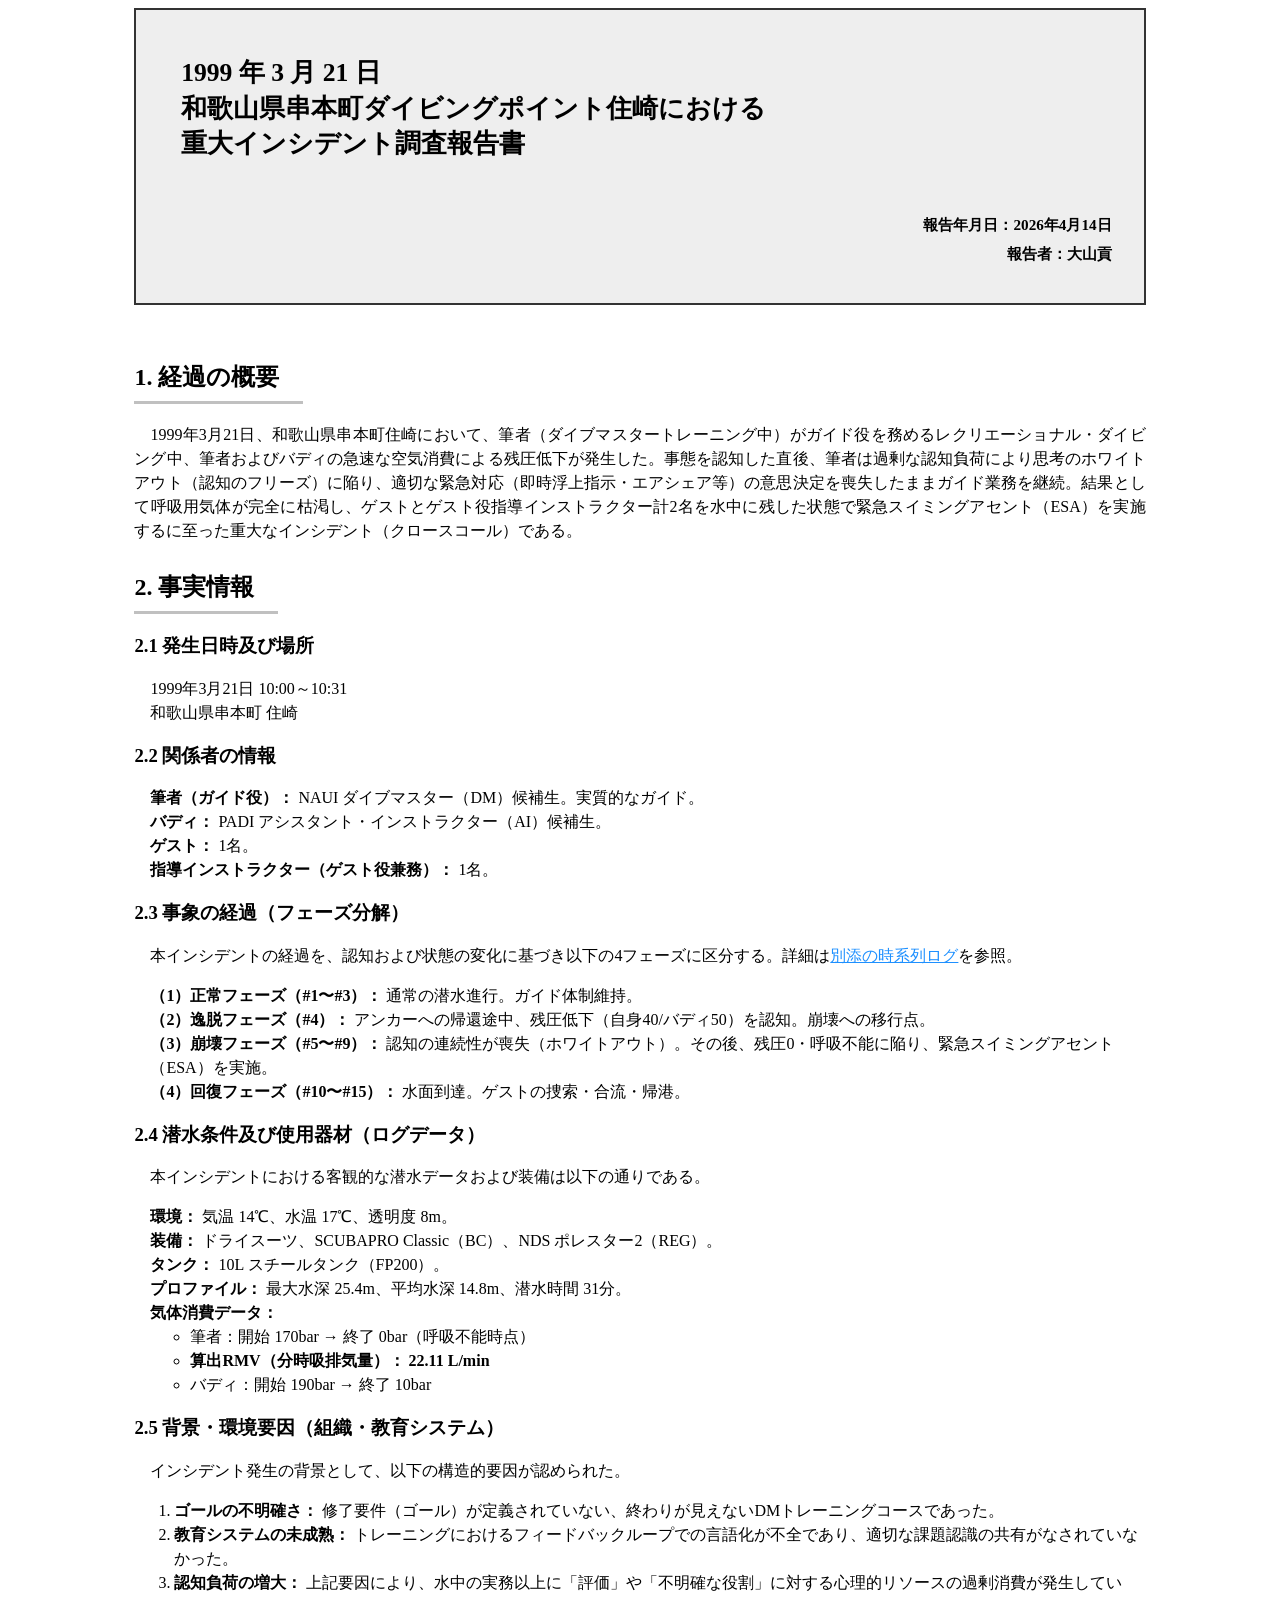
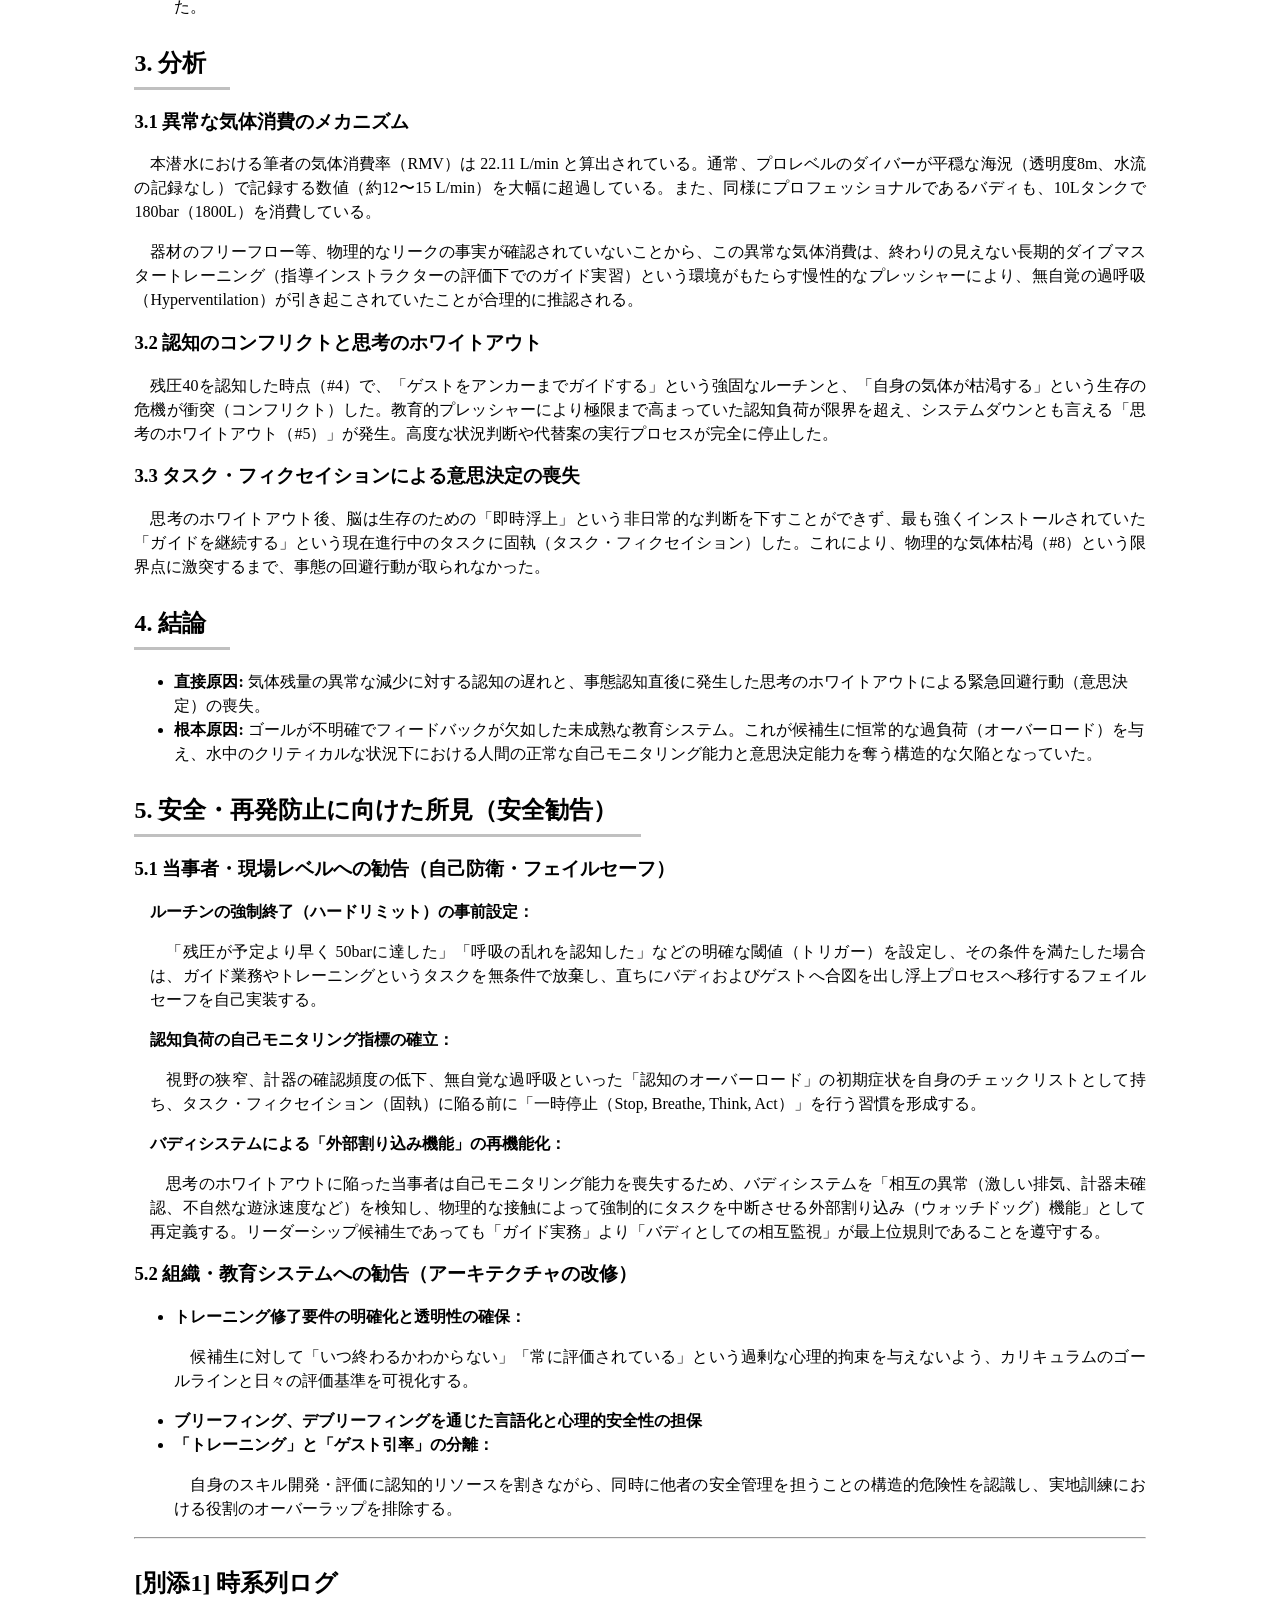
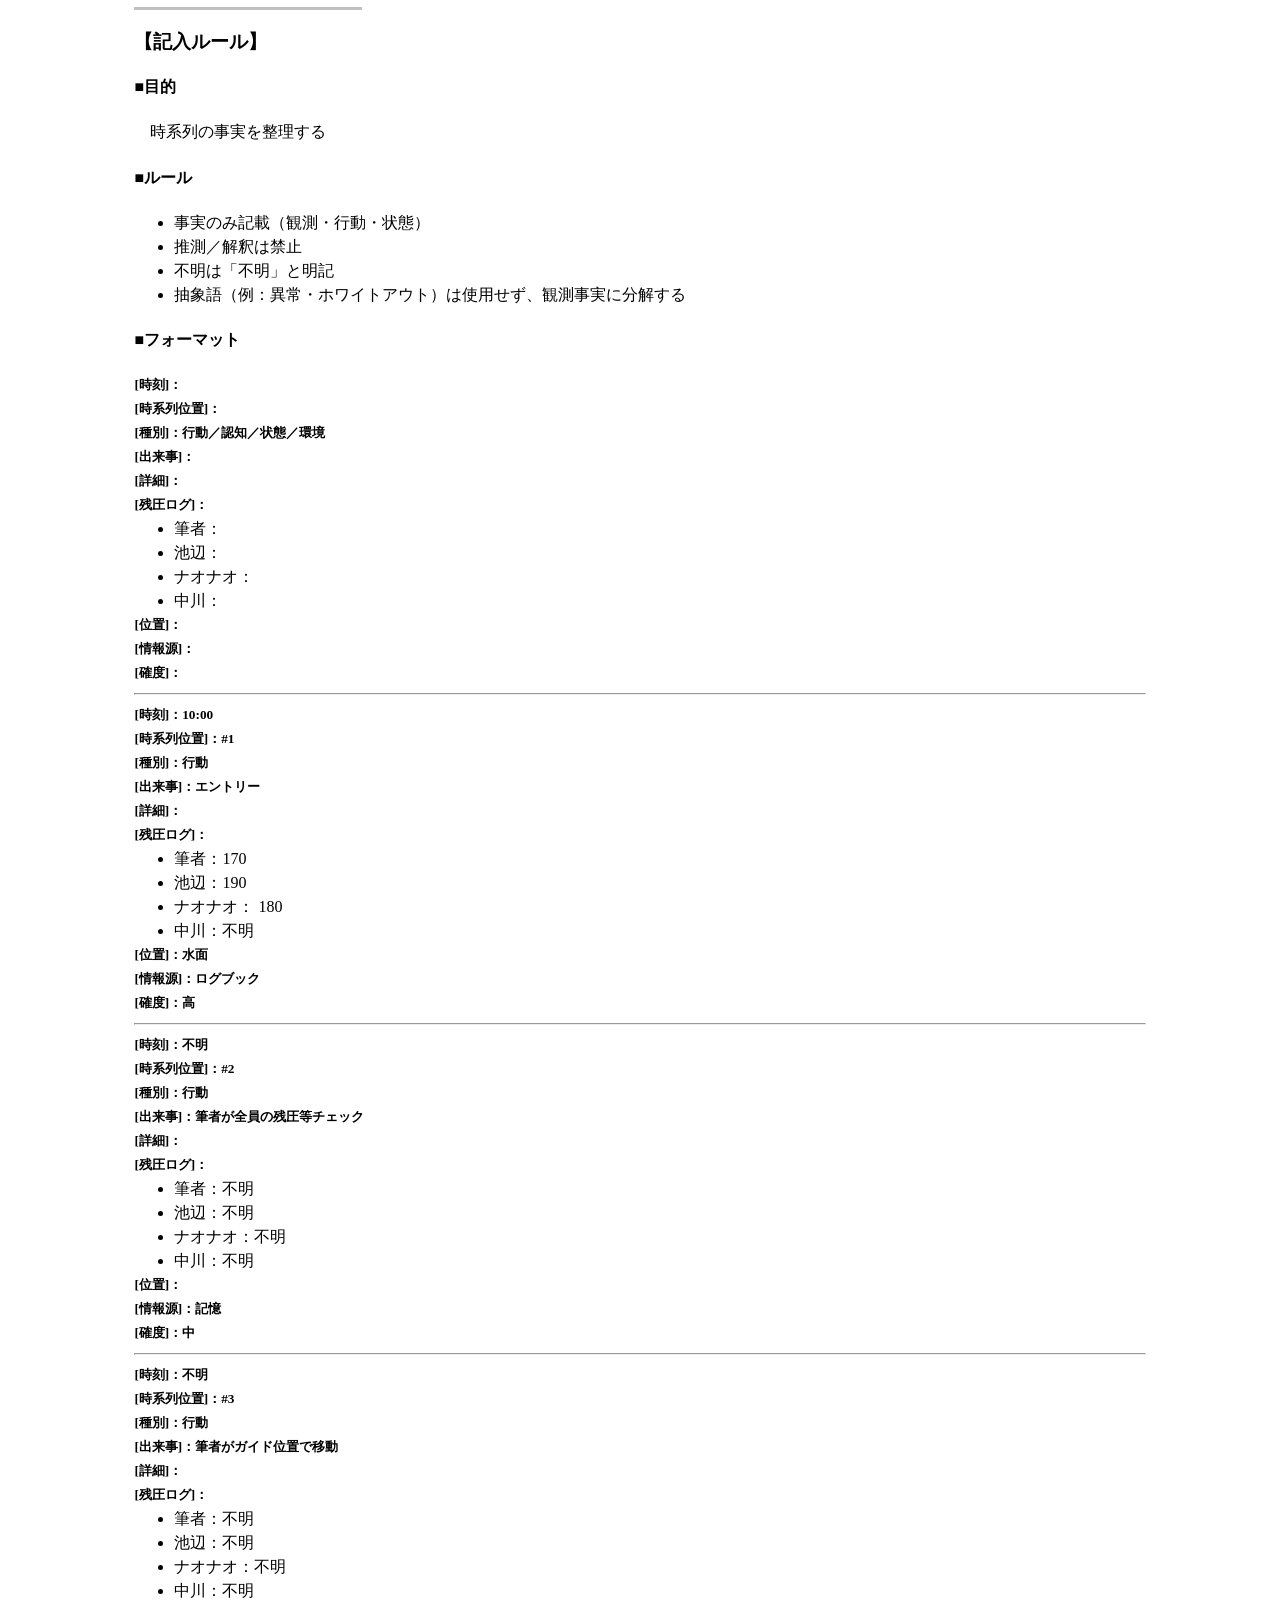
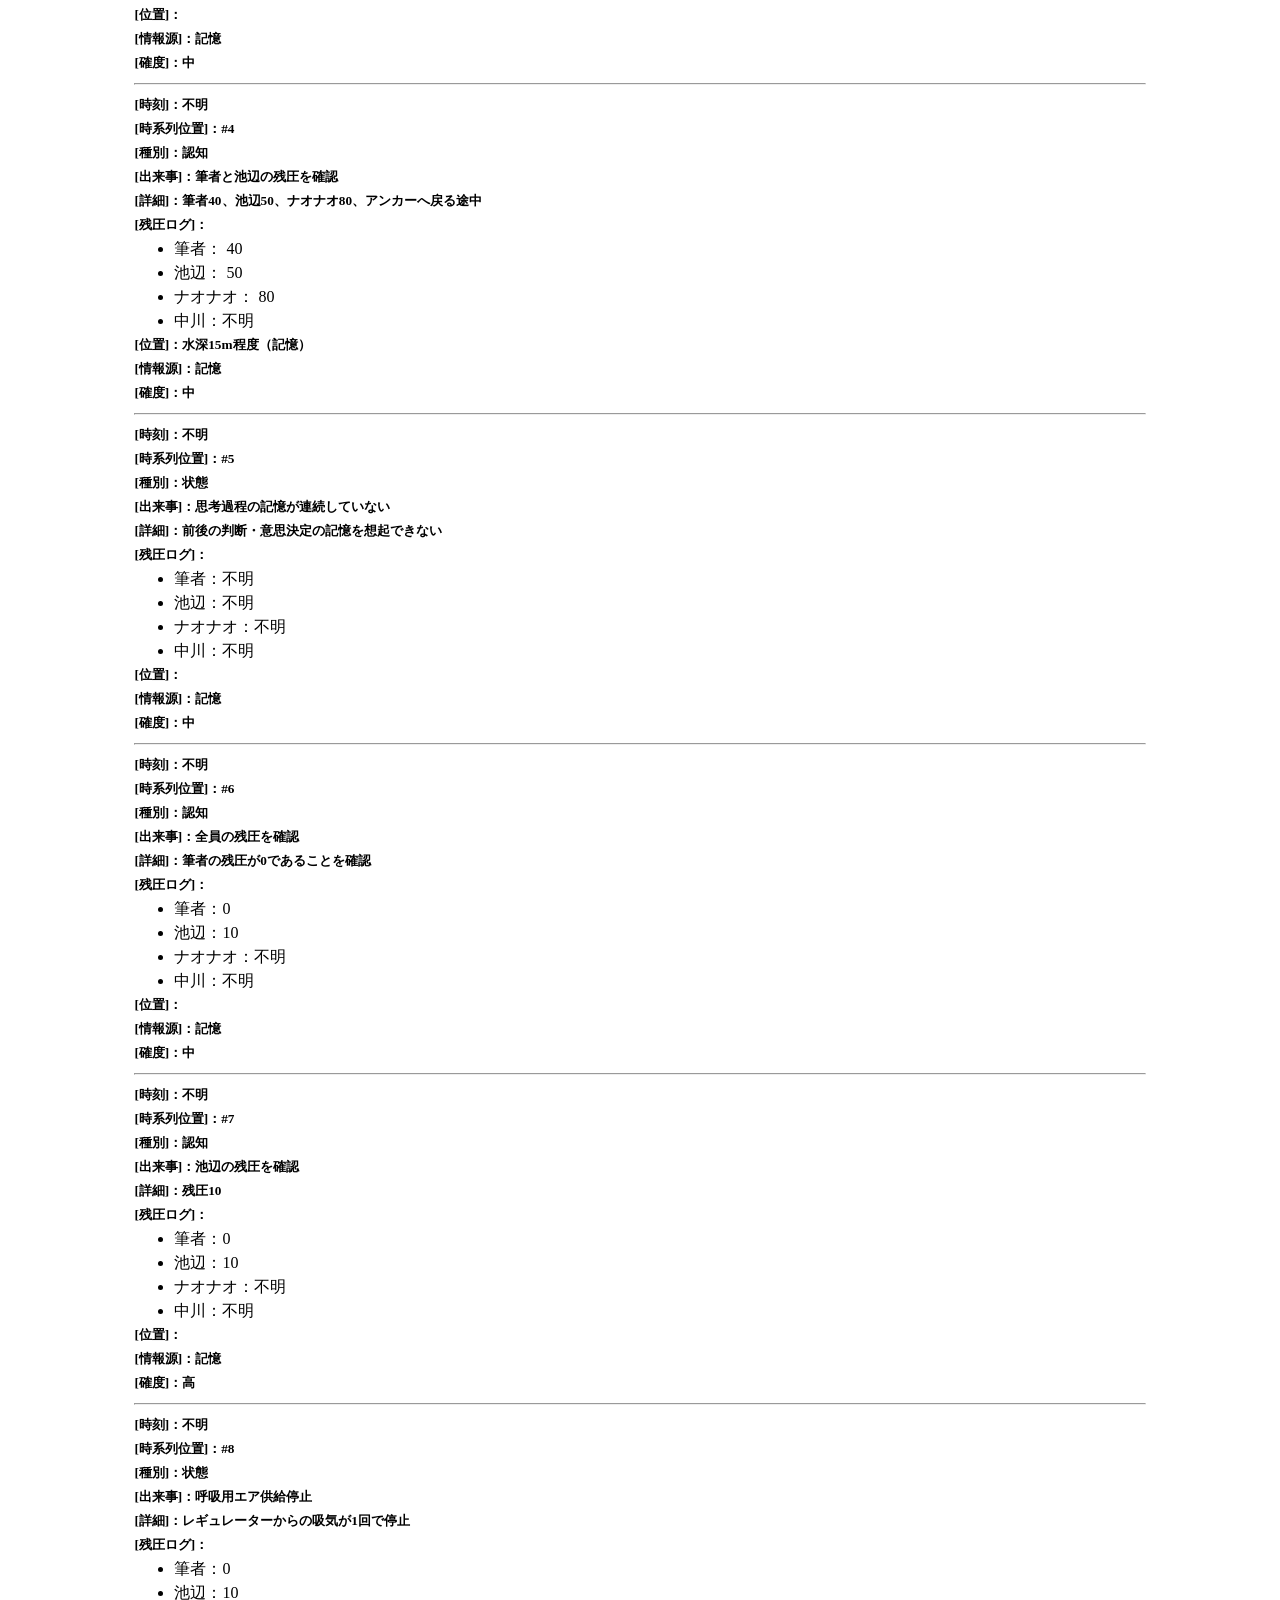
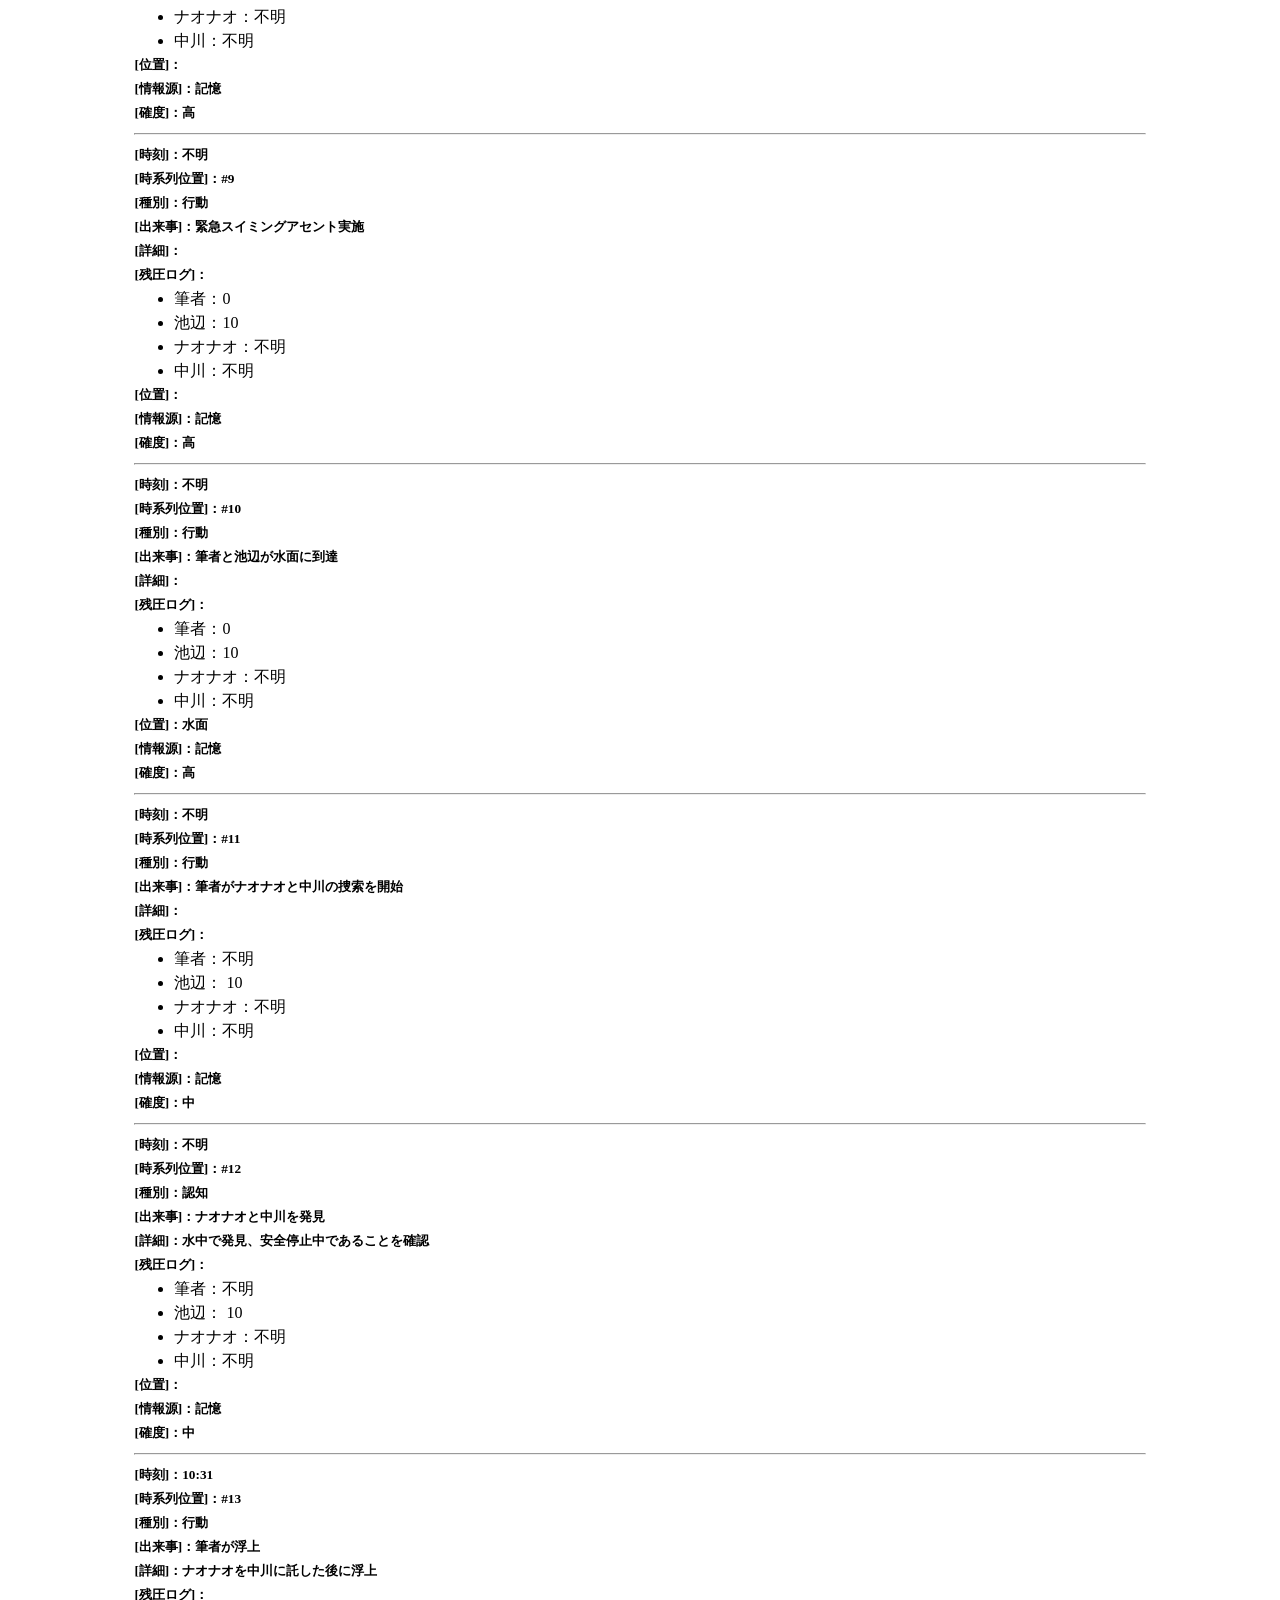
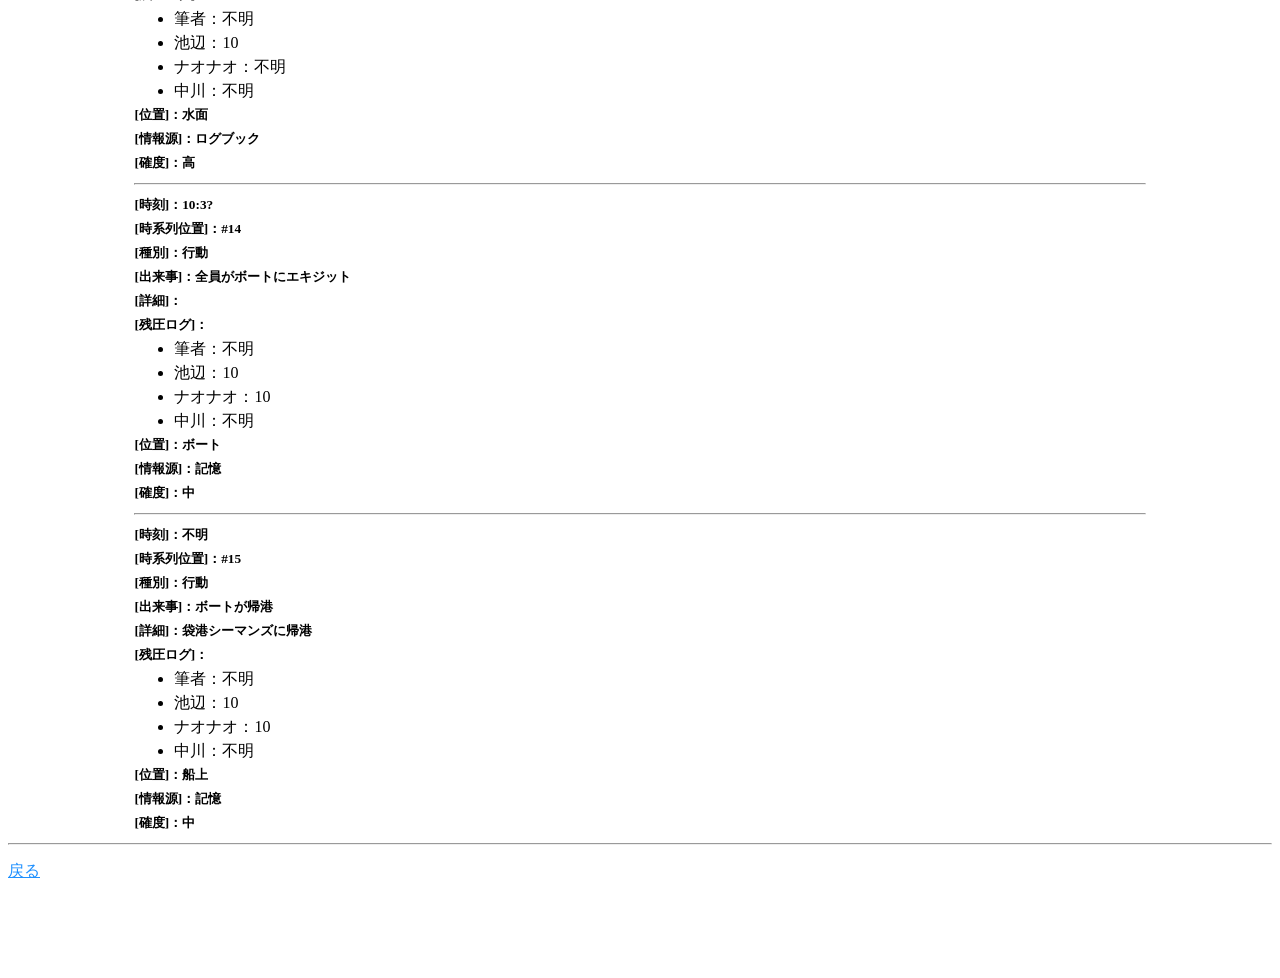
==== part1.html @ 35ea4623 "first commit" ====
<!DOCTYPE html>
<html lang="ja">
<head prefix="og: http://ogp.me/ns# fb: http://ogp.me/ns/fb# twitter: http://ogp.me/ns/twitter#">
	<meta charset="UTF-8">
	<title>1999 年 3 月 21 日 和歌山県串本町ダイビングポイント住崎における重大インシデント調査報告書</title>

	<meta http-equiv="X-UA-Compatible" content="IE=edge">
	<meta name="viewport" content="width=device-width, initial-scale=1.0">
	<meta name="format-detection" content="telephone=no">
	<link rel="canonical" href="https://mitsugu.github.io/sumisaki19990321/">

	<meta name="title" content="1999 年 3 月 21 日 和歌山県串本町ダイビングポイント住崎における重大インシデント調査報告書">
	<meta name="description" content="1999 年 3 月 21 日 和歌山県串本町ダイビングポイント住崎における重大インシデント調査報告書">
	<meta name="keywords" content="インシデント, ヒヤリハット, 報告書, レポート, 和歌山県, 串本町, 住崎">

	<meta property="og:type" content="website">
	<meta property="og:title" content="1999 年 3 月 21 日 和歌山県串本町ダイビングポイント住崎における重大インシデント調査報告書">
	<meta property="og:description" content="1999 年 3 月 21 日 和歌山県串本町ダイビングポイント住崎における重大インシデント調査報告書">
	<meta property="og:url" content="https://mitsugu.github.io/sumisaki19990321/">
	<meta property="og:site_name" content="1999 年 3 月 21 日 和歌山県串本町ダイビングポイント住崎における重大インシデント調査報告書">

	<!--
	<meta property="og:image" content="https://mitsugu.github.io/sumisaki19990321/">
	<meta property="og:image:width" content="512">
	<meta property="og:image:height" content="273">
	-->
	<meta name="twitter:card" content="summary_large_image" />
	<meta name="twitter:title" content="1999 年 3 月 21 日 和歌山県串本町ダイビングポイント住崎における重大インシデント調査報告書" />
	<meta name="twitter:description" content="1999 年 3 月 21 日 和歌山県串本町ダイビングポイント住崎における重大インシデント調査報告書" />
	<!--
	<meta name="twitter:image" content="https://mitsugu.github.io/likebar/202604/fig2026040901.jpg" />
	-->

	<link rel="stylesheet" type="text/css" href="part1.css">
	<!--
	<script defer src="toggle.js"></script>
	<script defer src="https://cdn.jsdelivr.net/npm/@nikolat/makibishi@0.3.3"></script>
	<script defer src="https://cdn.jsdelivr.net/npm/nostr-zap@1.2.0"></script>
	<script defer src="https://unpkg.com/@popperjs/core@2"></script>
	<script defer src="https://unpkg.com/tippy.js@6"></script>
	<script defer src="../tippy.js"></script>
	<link rel="stylesheet" href="../tippy.css" />

	<link rel="stylesheet" href="../autoslider.css" />
	<script defer src="../autoslider.js"></script>
	<link rel="stylesheet" href="../bubble.css" />
	<link rel="stylesheet" href="../image-unit.css" />
	<script defer src="../image-unit.js"></script>
	<link rel="stylesheet" href="../opal.css" />
	<script defer src="../opal.js"></script>
	<link rel="stylesheet" href="../slider.css" />
	<script defer src="../slider.js"></script>
	<link rel="stylesheet" href="../wrappedmedia.css" />

	<link rel="stylesheet" href="../h5.css" />
	<link rel="stylesheet" href="../h6.css" />
	<link rel="stylesheet" href="../blockquote.css" />
	<style>
		table, th, td {
			border: 1px solid black!important;
		}
		table {
			border-collapse: collapse;
			width: 100%;
			margin-top:3em;
			margin-bottom:3em;
		}
		th, td {
			padding: 8px;
		}
		th {
			background-color:darkgray;
		}
		td {
			text-align:left;
		}
		table tr td:nth-child(2) {
			text-align: center;
		}
	</style>
	-->
</head>
<body>
	<div id="contents">
		<div class="report-title-block">
			<h1>1999 年 3 月 21 日<br>和歌山県串本町ダイビングポイント住崎における<br>重大インシデント調査報告書</h1>
			<div class="report-title-meta">
			    <p>報告年月日：2026年4月14日</p>
			    <p>報告者：大山貢</p>
			</div>
		</div>
		<h2 id="1">1. 経過の概要</h2>
		<p>1999年3月21日、和歌山県串本町住崎において、筆者（ダイブマスタートレーニング中）がガイド役を務めるレクリエーショナル・ダイビング中、筆者およびバディの急速な空気消費による残圧低下が発生した。事態を認知した直後、筆者は過剰な認知負荷により思考のホワイトアウト（認知のフリーズ）に陥り、適切な緊急対応（即時浮上指示・エアシェア等）の意思決定を喪失したままガイド業務を継続。結果として呼吸用気体が完全に枯渇し、ゲストとゲスト役指導インストラクター計2名を水中に残した状態で緊急スイミングアセント（ESA）を実施するに至った重大なインシデント（クロースコール）である。</p>

		<h2 id="2">2. 事実情報</h2>

		<h3 id="2_1">2.1 発生日時及び場所</h3>
		<ul class="nomark">
		<li>1999年3月21日 10:00～10:31</li>
		<li>和歌山県串本町 住崎</li>
		</ul>

		<h3 id="2_2">2.2 関係者の情報</h3>
		<ul class="nomark">
		<li><b>筆者（ガイド役）：</b> NAUI ダイブマスター（DM）候補生。実質的なガイド。</li>
		<li><b>バディ：</b> PADI アシスタント・インストラクター（AI）候補生。</li>
		<li><b>ゲスト：</b> 1名。</li>
		<li><b>指導インストラクター（ゲスト役兼務）：</b> 1名。</li>
		</ul>

		<h3 id="2_3">2.3 事象の経過（フェーズ分解）</h3>
		<p>本インシデントの経過を、認知および状態の変化に基づき以下の4フェーズに区分する。詳細は<a href="#appendix1">別添の時系列ログ</a>を参照。</p>
		<ul class="nomark">
		<li><b>（1）正常フェーズ（#1〜#3）：</b> 通常の潜水進行。ガイド体制維持。</li>
		<li><b>（2）逸脱フェーズ（#4）：</b> アンカーへの帰還途中、残圧低下（自身40/バディ50）を認知。崩壊への移行点。</li>
		<li><b>（3）崩壊フェーズ（#5〜#9）：</b> 認知の連続性が喪失（ホワイトアウト）。その後、残圧0・呼吸不能に陥り、緊急スイミングアセント（ESA）を実施。</li>
		<li><b>（4）回復フェーズ（#10〜#15）：</b> 水面到達。ゲストの捜索・合流・帰港。</li>
		</ul>

		<h3 id="2_4">2.4 潜水条件及び使用器材（ログデータ）</h3>
		<p>本インシデントにおける客観的な潜水データおよび装備は以下の通りである。</p>
		<ul class="nomark">
		<li><b>環境：</b> 気温 14℃、水温 17℃、透明度 8m。</li>
		<li><b>装備：</b> ドライスーツ、SCUBAPRO Classic（BC）、NDS ポレスター2（REG）。</li>
		<li><b>タンク：</b> 10L スチールタンク（FP200）。</li>
		<li><b>プロファイル：</b> 最大水深 25.4m、平均水深 14.8m、潜水時間 31分。</li>
		<li><b>気体消費データ：</b>
			<ul>
			<li>筆者：開始 170bar → 終了 0bar（呼吸不能時点）</li>
			<li><b>算出RMV（分時吸排気量）： 22.11 L/min</b></li>
			<li>バディ：開始 190bar → 終了 10bar</li>
			</ul>
		</li>
		</ul>

		<h3 id="2_5">2.5 背景・環境要因（組織・教育システム）</h3>
		<p>インシデント発生の背景として、以下の構造的要因が認められた。</p>
		<ol>
		<li><b>ゴールの不明確さ：</b> 修了要件（ゴール）が定義されていない、終わりが見えないDMトレーニングコースであった。
		<li><b>教育システムの未成熟：</b> トレーニングにおけるフィードバックループでの言語化が不全であり、適切な課題認識の共有がなされていなかった。
		<li><b>認知負荷の増大：</b> 上記要因により、水中の実務以上に「評価」や「不明確な役割」に対する心理的リソースの過剰消費が発生していた。
		</ol>

		<h2 id="3">3. 分析</h2>
		<h3 id="3_1">3.1 異常な気体消費のメカニズム</h3>
		<p>本潜水における筆者の気体消費率（RMV）は 22.11 L/min と算出されている。通常、プロレベルのダイバーが平穏な海況（透明度8m、水流の記録なし）で記録する数値（約12〜15 L/min）を大幅に超過している。また、同様にプロフェッショナルであるバディも、10Lタンクで180bar（1800L）を消費している。</p>
		<p>器材のフリーフロー等、物理的なリークの事実が確認されていないことから、この異常な気体消費は、終わりの見えない長期的ダイブマスタートレーニング（指導インストラクターの評価下でのガイド実習）という環境がもたらす慢性的なプレッシャーにより、無自覚の過呼吸（Hyperventilation）が引き起こされていたことが合理的に推認される。</p>

		<h3 id="3_2">3.2 認知のコンフリクトと思考のホワイトアウト</h3>
		<p>残圧40を認知した時点（#4）で、「ゲストをアンカーまでガイドする」という強固なルーチンと、「自身の気体が枯渇する」という生存の危機が衝突（コンフリクト）した。教育的プレッシャーにより極限まで高まっていた認知負荷が限界を超え、システムダウンとも言える「思考のホワイトアウト（#5）」が発生。高度な状況判断や代替案の実行プロセスが完全に停止した。</p>

		<h3 id="3_3">3.3 	タスク・フィクセイションによる意思決定の喪失</h3>
		<p>思考のホワイトアウト後、脳は生存のための「即時浮上」という非日常的な判断を下すことができず、最も強くインストールされていた「ガイドを継続する」という現在進行中のタスクに固執（タスク・フィクセイション）した。これにより、物理的な気体枯渇（#8）という限界点に激突するまで、事態の回避行動が取られなかった。</p>

		<h2 id="4">4. 結論</h2>
		<ul>
    <li><b>直接原因:</b> 気体残量の異常な減少に対する認知の遅れと、事態認知直後に発生した思考のホワイトアウトによる緊急回避行動（意思決定）の喪失。</li>
    <li><b>根本原因:</b> ゴールが不明確でフィードバックが欠如した未成熟な教育システム。これが候補生に恒常的な過負荷（オーバーロード）を与え、水中のクリティカルな状況下における人間の正常な自己モニタリング能力と意思決定能力を奪う構造的な欠陥となっていた。</li>
		</ul>

		<h2 id="5">5. 安全・再発防止に向けた所見（安全勧告）</h2>
		<h3 id="5_1">5.1 当事者・現場レベルへの勧告（自己防衛・フェイルセーフ）</h3>
		<ul class="nomark">
    <li><b>ルーチンの強制終了（ハードリミット）の事前設定：</b>
			<p class="no-mark">「残圧が予定より早く 50barに達した」「呼吸の乱れを認知した」などの明確な閾値（トリガー）を設定し、その条件を満たした場合は、ガイド業務やトレーニングというタスクを無条件で放棄し、直ちにバディおよびゲストへ合図を出し浮上プロセスへ移行するフェイルセーフを自己実装する。</p>
		</li>
    <li><b>認知負荷の自己モニタリング指標の確立：</b>
			<p>視野の狭窄、計器の確認頻度の低下、無自覚な過呼吸といった「認知のオーバーロード」の初期症状を自身のチェックリストとして持ち、タスク・フィクセイション（固執）に陥る前に「一時停止（Stop, Breathe, Think, Act）」を行う習慣を形成する。</p>
		</li>
		<li><b>バディシステムによる「外部割り込み機能」の再機能化：</b>
			<p>思考のホワイトアウトに陥った当事者は自己モニタリング能力を喪失するため、バディシステムを「相互の異常（激しい排気、計器未確認、不自然な遊泳速度など）を検知し、物理的な接触によって強制的にタスクを中断させる外部割り込み（ウォッチドッグ）機能」として再定義する。リーダーシップ候補生であっても「ガイド実務」より「バディとしての相互監視」が最上位規則であることを遵守する。</p>
        </li>
		</ul>

		<h3 id="5_2">5.2 組織・教育システムへの勧告（アーキテクチャの改修）</h3>
		<ul>
    <li><b>トレーニング修了要件の明確化と透明性の確保：</b>
			<p>候補生に対して「いつ終わるかわからない」「常に評価されている」という過剰な心理的拘束を与えないよう、カリキュラムのゴールラインと日々の評価基準を可視化する。</p>
		</li>
    <li><b>ブリーフィング、デブリーフィングを通じた言語化と心理的安全性の担保</b></li>
    <li><b>「トレーニング」と「ゲスト引率」の分離：</b>
			<p>自身のスキル開発・評価に認知的リソースを割きながら、同時に他者の安全管理を担うことの構造的危険性を認識し、実地訓練における役割のオーバーラップを排除する。</p>
		</li>
		</ul>
		<hr>
		<h2 id="appendix1"class="page-break">[別添1] 時系列ログ</h2>
		<h3>【記入ルール】</h3>
		<h4>■目的</h4>
		<p>時系列の事実を整理する<p>

		<h4>■ルール</h4>
		<ul>
		<li>事実のみ記載（観測・行動・状態）</li>
		<li>推測／解釈は禁止</li>
		<li>不明は「不明」と明記</li>
		<li>抽象語（例：異常・ホワイトアウト）は使用せず、観測事実に分解する</li>
		</ul>

		<h4>■フォーマット</h4>
		<h5>[時刻]：</h5>
		<h5>[時系列位置]：</h5>
		<h5>[種別]：行動／認知／状態／環境</h5>
		<h5>[出来事]：</h5>
		<h5>[詳細]：</h5>
		<h5>[残圧ログ]：</h5>
		<ul>
		<li>筆者：</li>
		<li>池辺：</li>
		<li>ナオナオ：</li>
		<li>中川：</li>
		</ul>
		<h5>[位置]：</h5>
		<h5>[情報源]：</h5>
		<h5>[確度]：</h5>
		<hr>
		<h5>[時刻]：10:00</h5>
		<h5>[時系列位置]：#1</h5>
		<h5>[種別]：行動</h5>
		<h5>[出来事]：エントリー</h5>
		<h5>[詳細]：</h5>
		<h5>[残圧ログ]：</h5>
		<ul>
		<li>筆者：170</li>
		<li>池辺：190</li>
		<li>ナオナオ： 180</li>
		<li>中川：不明</li>
		</ul>
		<h5>[位置]：水面</h5>
		<h5>[情報源]：ログブック</h5>
		<h5>[確度]：高</h5>

		<hr>

		<h5>[時刻]：不明</h5>
		<h5>[時系列位置]：#2</h5>
		<h5>[種別]：行動</h5>
		<h5>[出来事]：筆者が全員の残圧等チェック</h5>
		<h5>[詳細]：</h5>
		<h5>[残圧ログ]：</h5>
		<ul>
		<li>筆者：不明</li>
		<li>池辺：不明</li>
		<li>ナオナオ：不明</li>
		<li>中川：不明</li>
		</ul>
		<h5>[位置]：</h5>
		<h5>[情報源]：記憶</h5>
		<h5>[確度]：中</h5>

		<hr>

		<h5>[時刻]：不明</h5>
		<h5>[時系列位置]：#3</h5>
		<h5>[種別]：行動</h5>
		<h5>[出来事]：筆者がガイド位置で移動</h5>
		<h5>[詳細]：</h5>
		<h5>[残圧ログ]：</h5>
		<ul>
		<li>筆者：不明</li>
		<li>池辺：不明</li>
		<li>ナオナオ：不明</li>
		<li>中川：不明</li>
		</ul>
		<h5>[位置]：</h5>
		<h5>[情報源]：記憶</h5>
		<h5>[確度]：中</h5>

		<hr>

		<h5>[時刻]：不明</h5>
		<h5>[時系列位置]：#4</h5>
		<h5>[種別]：認知</h5>
		<h5>[出来事]：筆者と池辺の残圧を確認</h5>
		<h5>[詳細]：筆者40、池辺50、ナオナオ80、アンカーへ戻る途中</h5>
		<h5>[残圧ログ]：</h5>
		<ul>
		<li>筆者： 40</li>
		<li>池辺： 50</li>
		<li>ナオナオ： 80</li>
		<li>中川：不明</li>
		</ul>
		<h5>[位置]：水深15m程度（記憶）</h5>
		<h5>[情報源]：記憶</h5>
		<h5>[確度]：中</h5>

		<hr>

		<h5>[時刻]：不明</h5>
		<h5>[時系列位置]：#5</h5>
		<h5>[種別]：状態</h5>
		<h5>[出来事]：思考過程の記憶が連続していない</h5>
		<h5>[詳細]：前後の判断・意思決定の記憶を想起できない</h5>
		<h5>[残圧ログ]：</h5>
		<ul>
		<li>筆者：不明</li>
		<li>池辺：不明</li>
		<li>ナオナオ：不明</li>
		<li>中川：不明</li>
		</ul>
		<h5>[位置]：</h5>
		<h5>[情報源]：記憶</h5>
		<h5>[確度]：中</h5>

		<hr>

		<h5>[時刻]：不明</h5>
		<h5>[時系列位置]：#6</h5>
		<h5>[種別]：認知</h5>
		<h5>[出来事]：全員の残圧を確認</h5>
		<h5>[詳細]：筆者の残圧が0であることを確認</h5>
		<h5>[残圧ログ]：</h5>
		<ul>
		<li>筆者：0</li>
		<li>池辺：10</li>
		<li>ナオナオ：不明</li>
		<li>中川：不明</li>
		</ul>
		<h5>[位置]：</h5>
		<h5>[情報源]：記憶</h5>
		<h5>[確度]：中</h5>

		<hr>

		<h5>[時刻]：不明</h5>
		<h5>[時系列位置]：#7</h5>
		<h5>[種別]：認知</h5>
		<h5>[出来事]：池辺の残圧を確認</h5>
		<h5>[詳細]：残圧10</h5>
		<h5>[残圧ログ]：</h5>
		<ul>
		<li>筆者：0</li>
		<li>池辺：10</li>
		<li>ナオナオ：不明</li>
		<li>中川：不明</li>
		</ul>
		<h5>[位置]：</h5>
		<h5>[情報源]：記憶</h5>
		<h5>[確度]：高</h5>

		<hr>

		<h5>[時刻]：不明</h5>
		<h5>[時系列位置]：#8</h5>
		<h5>[種別]：状態</h5>
		<h5>[出来事]：呼吸用エア供給停止</h5>
		<h5>[詳細]：レギュレーターからの吸気が1回で停止</h5>
		<h5>[残圧ログ]：</h5>
		<ul>
		<li>筆者：0</li>
		<li>池辺：10</li>
		<li>ナオナオ：不明</li>
		<li>中川：不明</li>
		</ul>
		<h5>[位置]：</h5>
		<h5>[情報源]：記憶</h5>
		<h5>[確度]：高</h5>

		<hr>

		<h5>[時刻]：不明</h5>
		<h5>[時系列位置]：#9</h5>
		<h5>[種別]：行動</h5>
		<h5>[出来事]：緊急スイミングアセント実施</h5>
		<h5>[詳細]：</h5>
		<h5>[残圧ログ]：</h5>
		<ul>
		<li>筆者：0</li>
		<li>池辺：10</li>
		<li>ナオナオ：不明</li>
		<li>中川：不明</li>
		</ul>
		<h5>[位置]：</h5>
		<h5>[情報源]：記憶</h5>
		<h5>[確度]：高</h5>

		<hr>

		<h5>[時刻]：不明</h5>
		<h5>[時系列位置]：#10</h5>
		<h5>[種別]：行動</h5>
		<h5>[出来事]：筆者と池辺が水面に到達</h5>
		<h5>[詳細]：</h5>
		<h5>[残圧ログ]：</h5>
		<ul>
		<li>筆者：0</li>
		<li>池辺：10</li>
		<li>ナオナオ：不明</li>
		<li>中川：不明</li>
		</ul>
		<h5>[位置]：水面</h5>
		<h5>[情報源]：記憶</h5>
		<h5>[確度]：高</h5>

		<hr>

		<h5>[時刻]：不明</h5>
		<h5>[時系列位置]：#11</h5>
		<h5>[種別]：行動</h5>
		<h5>[出来事]：筆者がナオナオと中川の捜索を開始</h5>
		<h5>[詳細]：</h5>
		<h5>[残圧ログ]：</h5>
		<ul>
		<li>筆者：不明</li>
		<li>池辺： 10</li>
		<li>ナオナオ：不明</li>
		<li>中川：不明</li>
		</ul>
		<h5>[位置]：</h5>
		<h5>[情報源]：記憶</h5>
		<h5>[確度]：中</h5>

		<hr>

		<h5>[時刻]：不明</h5>
		<h5>[時系列位置]：#12</h5>
		<h5>[種別]：認知</h5>
		<h5>[出来事]：ナオナオと中川を発見</h5>
		<h5>[詳細]：水中で発見、安全停止中であることを確認</h5>
		<h5>[残圧ログ]：</h5>
		<ul>
		<li>筆者：不明</li>
		<li>池辺： 10</li>
		<li>ナオナオ：不明</li>
		<li>中川：不明</li>
		</ul>
		<h5>[位置]：</h5>
		<h5>[情報源]：記憶</h5>
		<h5>[確度]：中</h5>

		<hr>

		<h5>[時刻]：10:31</h5>
		<h5>[時系列位置]：#13</h5>
		<h5>[種別]：行動</h5>
		<h5>[出来事]：筆者が浮上</h5>
		<h5>[詳細]：ナオナオを中川に託した後に浮上</h5>
		<h5>[残圧ログ]：</h5>
		<ul>
		<li>筆者：不明</li>
		<li>池辺：10</li>
		<li>ナオナオ：不明</li>
		<li>中川：不明</li>
		</ul>
		<h5>[位置]：水面</h5>
		<h5>[情報源]：ログブック</h5>
		<h5>[確度]：高</h5>

		<hr>

		<h5>[時刻]：10:3?</h5>
		<h5>[時系列位置]：#14</h5>
		<h5>[種別]：行動</h5>
		<h5>[出来事]：全員がボートにエキジット</h5>
		<h5>[詳細]：</h5>
		<h5>[残圧ログ]：</h5>
		<ul>
		<li>筆者：不明</li>
		<li>池辺：10</li>
		<li>ナオナオ：10</li>
		<li>中川：不明</li>
		</ul>
		<h5>[位置]：ボート</h5>
		<h5>[情報源]：記憶</h5>
		<h5>[確度]：中</h5>

		<hr>

		<h5>[時刻]：不明</h5>
		<h5>[時系列位置]：#15</h5>
		<h5>[種別]：行動</h5>
		<h5>[出来事]：ボートが帰港</h5>
		<h5>[詳細]：袋港シーマンズに帰港</h5>
		<h5>[残圧ログ]：</h5>
		<ul>
		<li>筆者：不明</li>
		<li>池辺：10</li>
		<li>ナオナオ：10</li>
		<li>中川：不明</li>
		</ul>
		<h5>[位置]：船上</h5>
		<h5>[情報源]：記憶</h5>
		<h5>[確度]：中</h5>
	</div>
	<hr>
	<p class="no-indent"><a href="index.html">戻る</a></p>
</body>
</html>
<!--
vim: ts=2 sw=2 noet
-->
---- part1.css ----
body {
	margin-bottom:6rem;
}
/* 報告書タイトルブロック用のスタイル */
.report-title-block {
    border: 2px solid #333;      /* 枠線の太さと色 */
    padding: 2em;                /* 枠線の内側の余白 */
    margin-bottom: 3em;          /* ブロック下部の余白 */
    background-color: #eeeeee;   /* ほんの少し背景に色を付けると公文書感が出ます（不要なら削除可） */
}

.report-title-block h1 {
    font-size: 1.6em;
    text-align: left;
    margin-top: 0;
    margin-bottom: 1.5em;
    line-height: 1.4;
    border: none;
}

.report-title-meta {
    text-align: right;
    font-size: 0.95em;
    font-weight: bold;
}

.report-title-meta p {
    margin: 0.3em 0;
    text-align: right;
    width: 100%;
}
a:link {
  color:dodgerblue;
}
#contents {
  line-height:1.5em;
  width:80%;
  margin-left:auto;
  margin-right:auto;
}
p {
  text-align:justify;
  text-indent:1em;
}
p.mid-flow, p.no-indent {
  text-indent:0em;
}
h1 {
  padding:0.5em 0em 0.5em 0.5em;
  border-width:0px 0px 1px 5px;
  border-style:solid;
  border-color:silver;
  line-height:1.25em;
}
h2 {
  padding:0.5em 0em 0.5em 0.0em;
  border-width:0px 0px 3px 0px;
  border-style:solid;
  border-color:silver;
  width: fit-content;
  padding-right: 1em;
}
h3 {
  /*
  padding:0.5em 0em 0.5em 0.5em;
  border-width:2px 0px 0px 0px;
  border-style:solid;
  border-color:silver;
  width:11.5em;
  padding-right: 1em;
  */
  width: fit-content;
}
h5 {
	margin-top:0em;
	margin-bottom:0em;
}
h5 + ul {
	margin-top:0em;
	margin-bottom:0em;
}
.title {
  text-indent:0em;
  font-weight: bold;
}
.warning {
  font-size:1.5em;
  font-weight: bold;
  color:#ff0000;
}
.strong {
  font-weight: bold;
}
.strikethrough {
	text-decoration: line-through;
	color:darkgray;
}
img{
  border:none;
}
.external:after {
  content:url('link-icon_external.gif');
}
ul.nomark {
  list-style-type:none;
  padding-left:1rem;
}

.tag {
  display:inline;
  font-size:0.75em;
}
blockquote {
  border-style:solid;
  border-width:1px;
  border-color:silver;
  padding:4px;
}
.footnote{
  margin-left:4em;
  margin-right:4em;
  color:gray;
  font-size:0.75em;
}
.mid-footnote{
  font-size:0.75em;
  color:gray;
}
.footer {
  list-style-type:none;
  line-height:1.5em;
}
.left{
  float:left;
}
.right{
  float:right;
}
.center {
  text-align:center;
}
.cancel {
  text-decoration:line-through;
  text-decoration-style: double;
}
.image-mergin {
  margin:1em;
}
.clear {
  clear:both;
}
.container {
  overflow: auto;
}
.after-clear::after {
  clear:both;
}
.black {
  color:black;
}
.red {
	color:red;
}
.pink {
	color:pink;
}
.gray {
	color:gray;
}
span.link {
  color:dodgerblue;
}
figcaption {
	font-size: 0.7em;
}
blockquote.caution {
	background-color: #ff9372;
	color: black;
	border-radius: 10px;
	padding-left:1em;
	padding-right:1em;
}
blockquote.code {
	background-color:whitesmoke;
	border-radius: 10px;
	padding-left:1em;
	padding-right:1em;
}
/* 親の div 要素に float を指定 */
div.right::after {
	clear:both;
}
div.right {
  float: right;
  margin-left: 1em;
}

/* figure 要素のスタイル（必要に応じて） */
div.right > figure {
  display: inline-block;
  text-align: left;
  width:512px;
}

div.right > figure img {
  display: block;
  max-width: 100%;
  height: auto;
}

div.right > figure figcaption {
  width: 100%;
}
/* figure 要素のスタイル（必要に応じて） */
div.left::after {
	clear:both;
}
div.left > figure {
  display: inline-block;
  text-align: left;
  width:512px;
}

div.left > figure img {
  display: block;
  max-width: 100%;
  height: auto;
}

div.left > figure figcaption {
  width: 100%;
}

.glossary-container > dl > dt {
	font-weight:bold;
}
/* 画面幅が768px以下（スマホ・タブレット）の場合の調整 */
@media screen and (max-width: 768px) {
 
  /* メインコンテンツの幅を広げて画面を有効活用する */
  #contents {
    width: 95%;
  }

  /* 左右の浮き出し（float）を解除して縦並びにする */
  div.right,
  div.left {
    float: none;
    margin-left: 0;
    margin-right: 0;
    text-align: center; /* 画像を中央に寄せる */
  }

  /* 512px固定だった幅を、画面いっぱいに広がるように変更 */
  div.right > figure,
  div.left > figure {
    width: 100%;      /* 親要素に対して100%の幅にする */
    max-width: 512px; /* 元のサイズより大きくならないように制限 */
    margin: 1em 0;    /* 上下に少し隙間を作る */
  }

  /* YouTubeなどの動画も幅に合わせて調整 */
  .youtube {
    width: 100%;
    height: auto;
    aspect-ratio: 4 / 3; /* 元の 512:384 の比率を維持 */
  }
}
/* 印刷用のスタイル設定 */
@media print {
    .page-break {
        break-before: page; /* ここで強制改ページ（旧：page-break-before: always;） */
    }
}
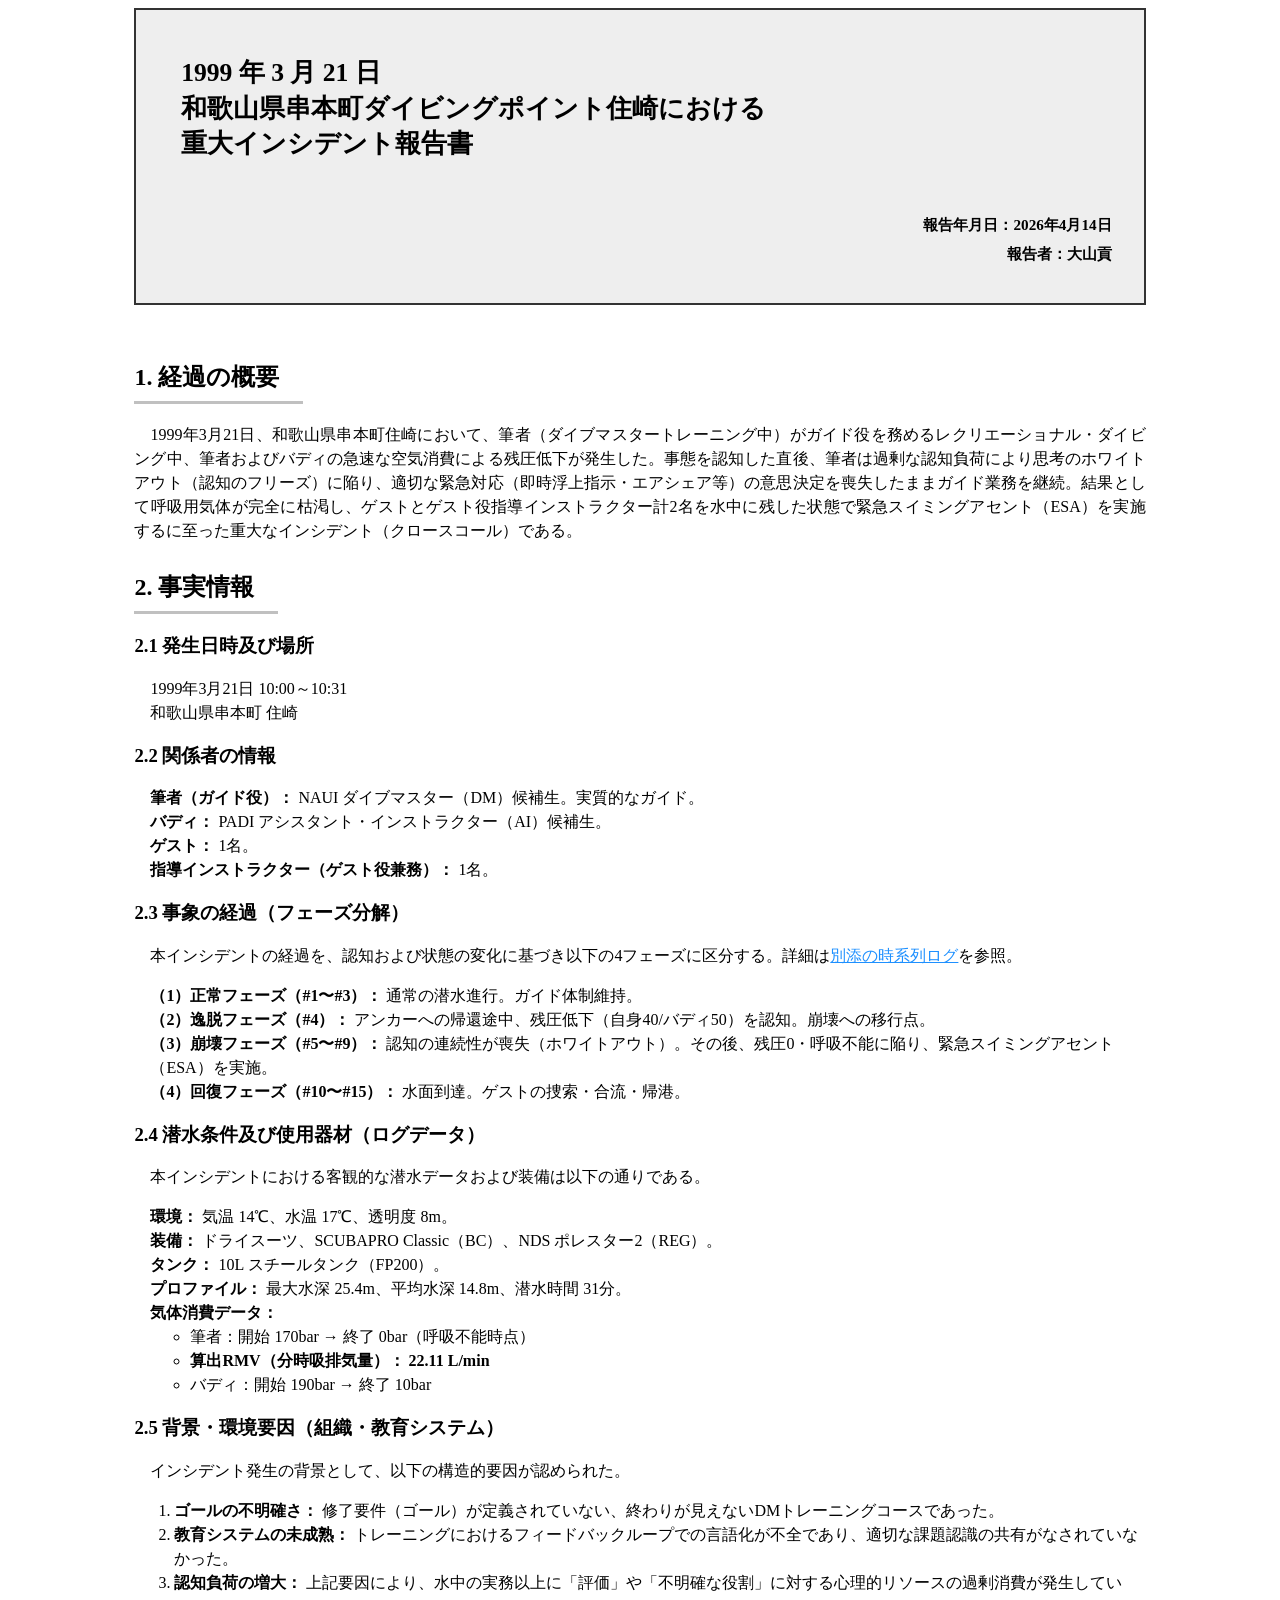
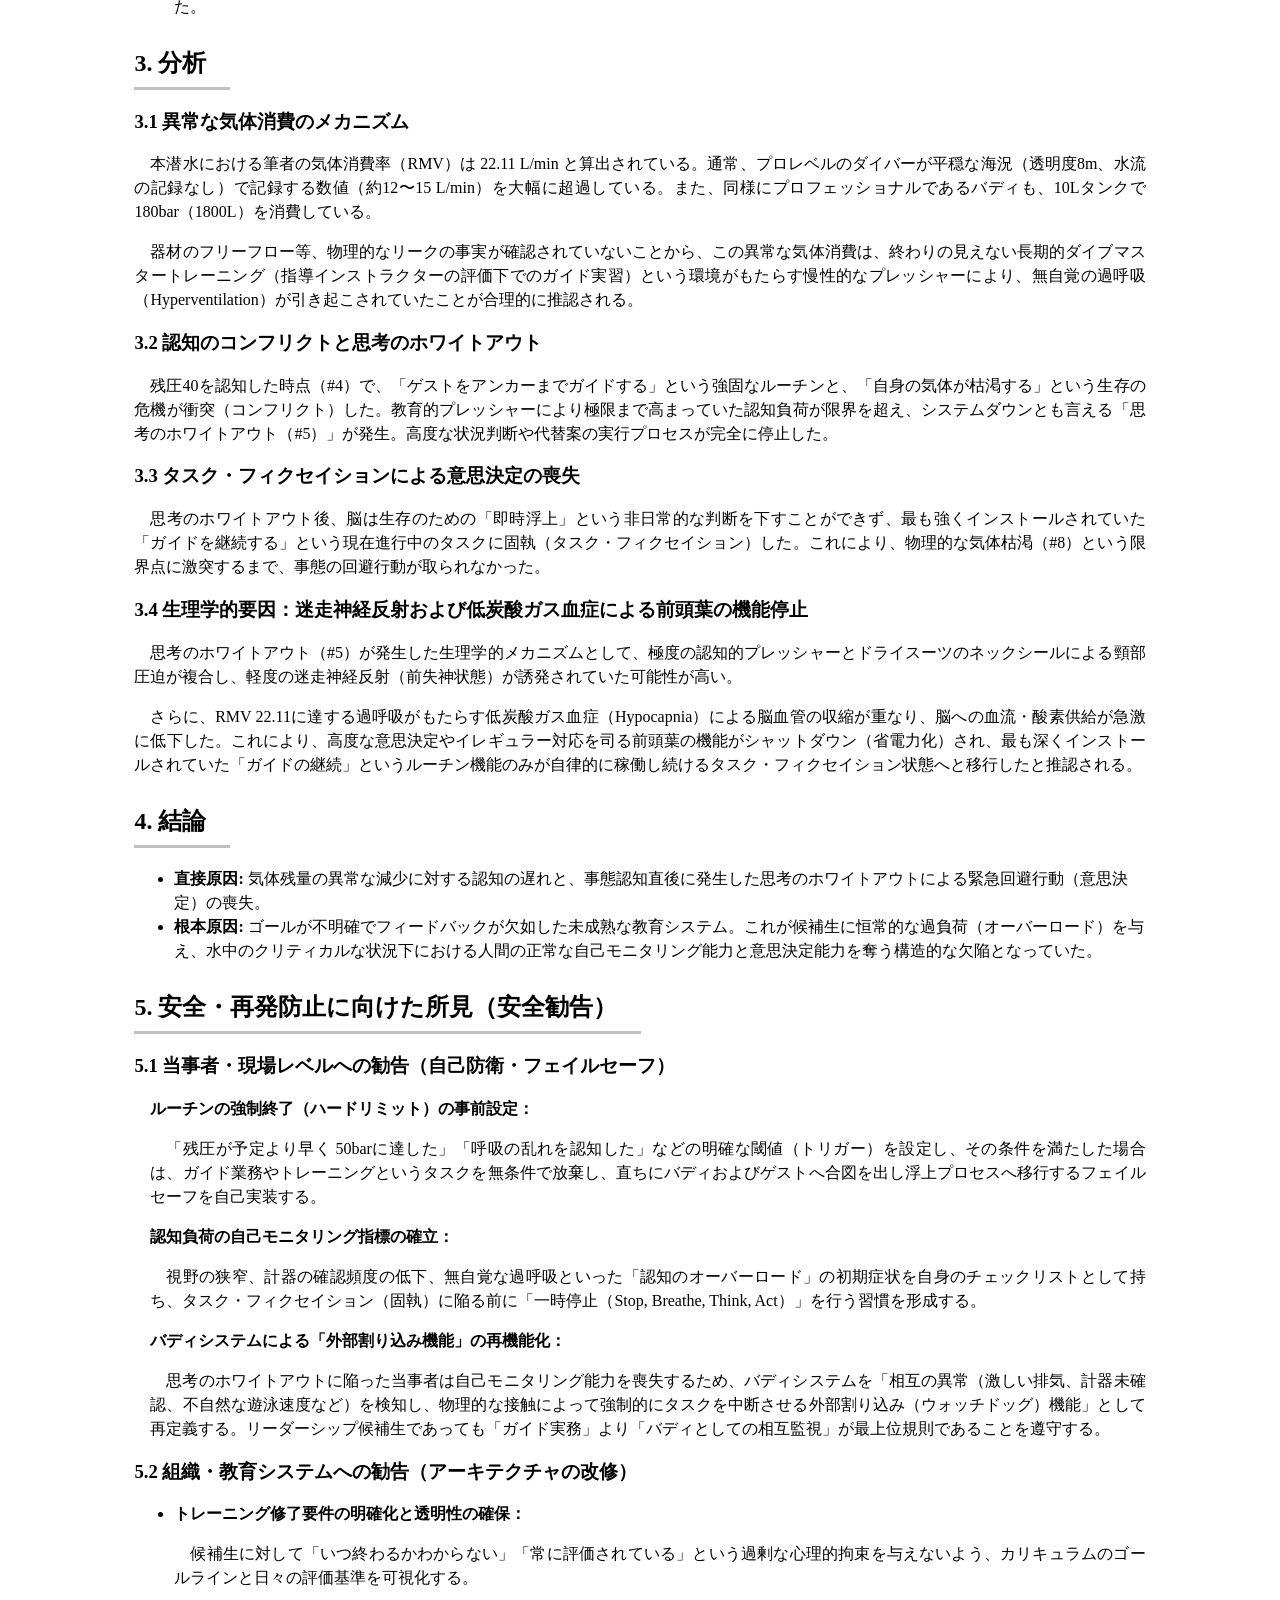
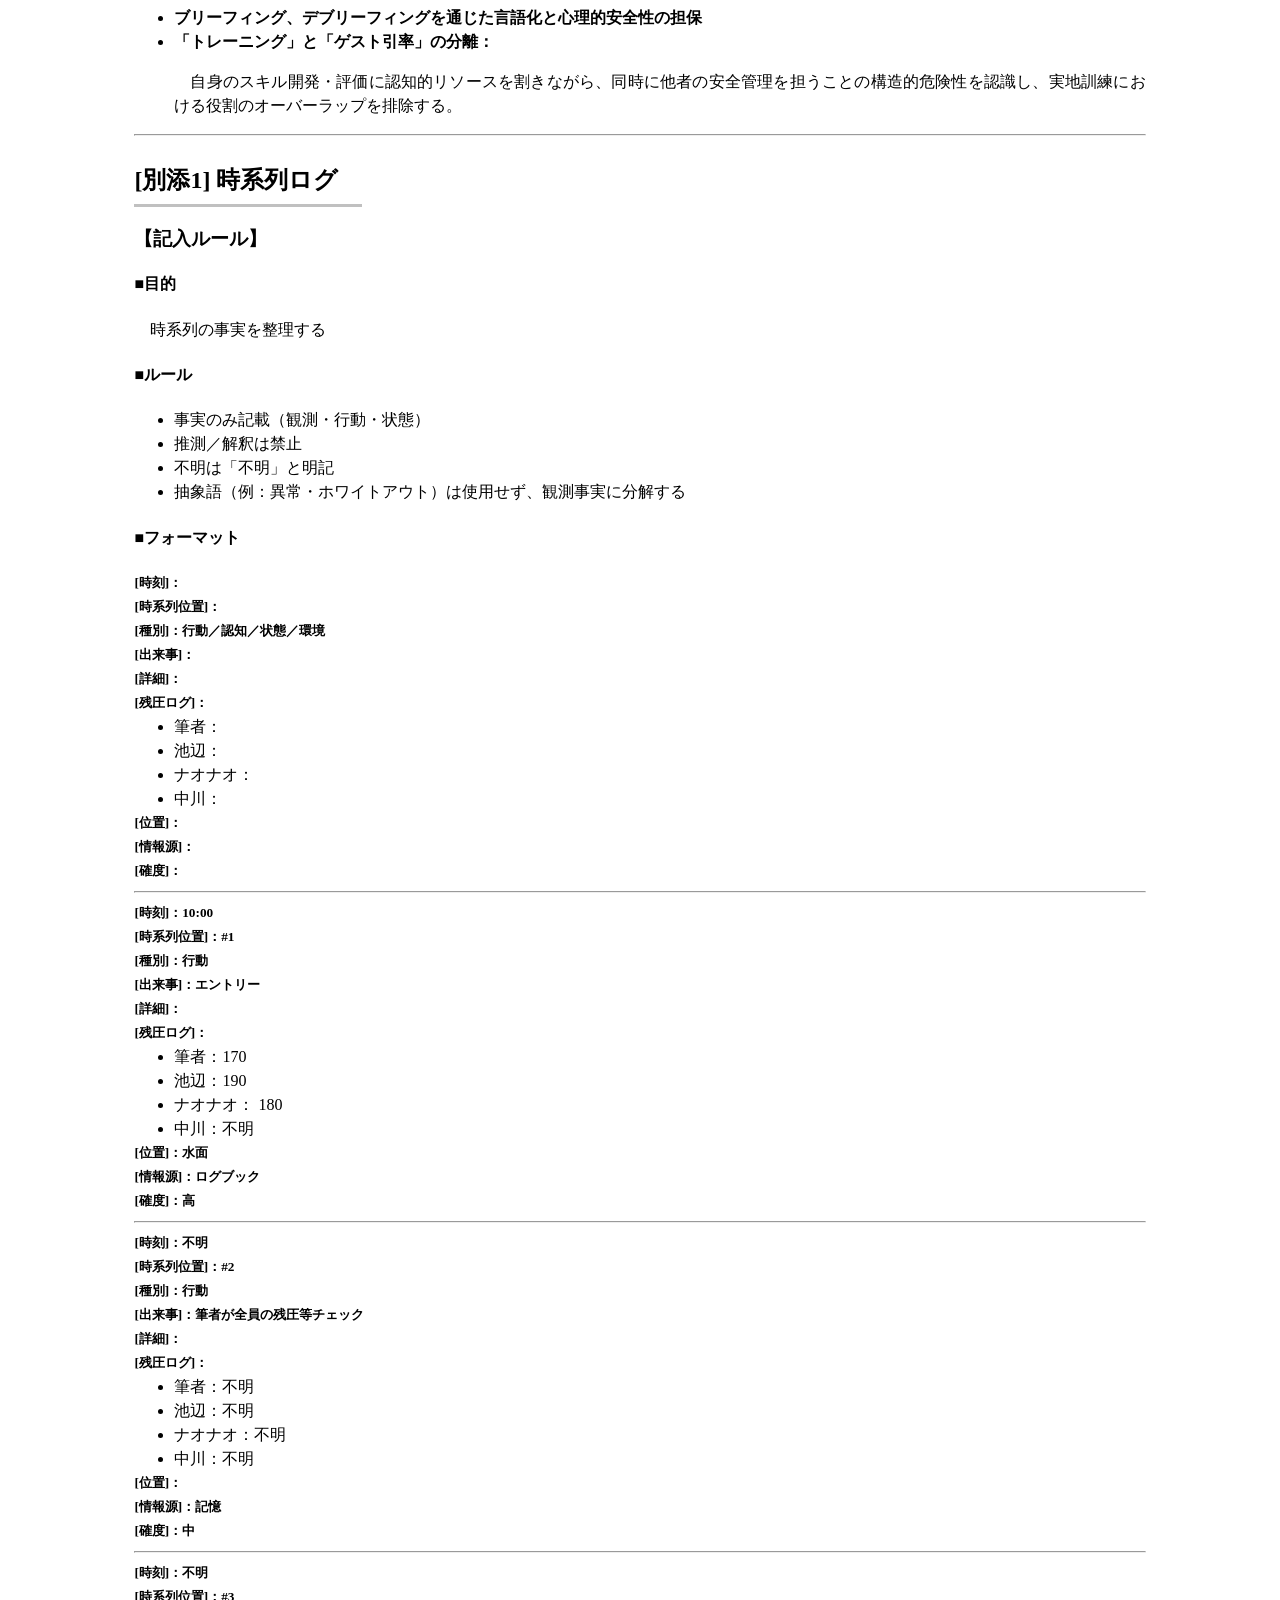
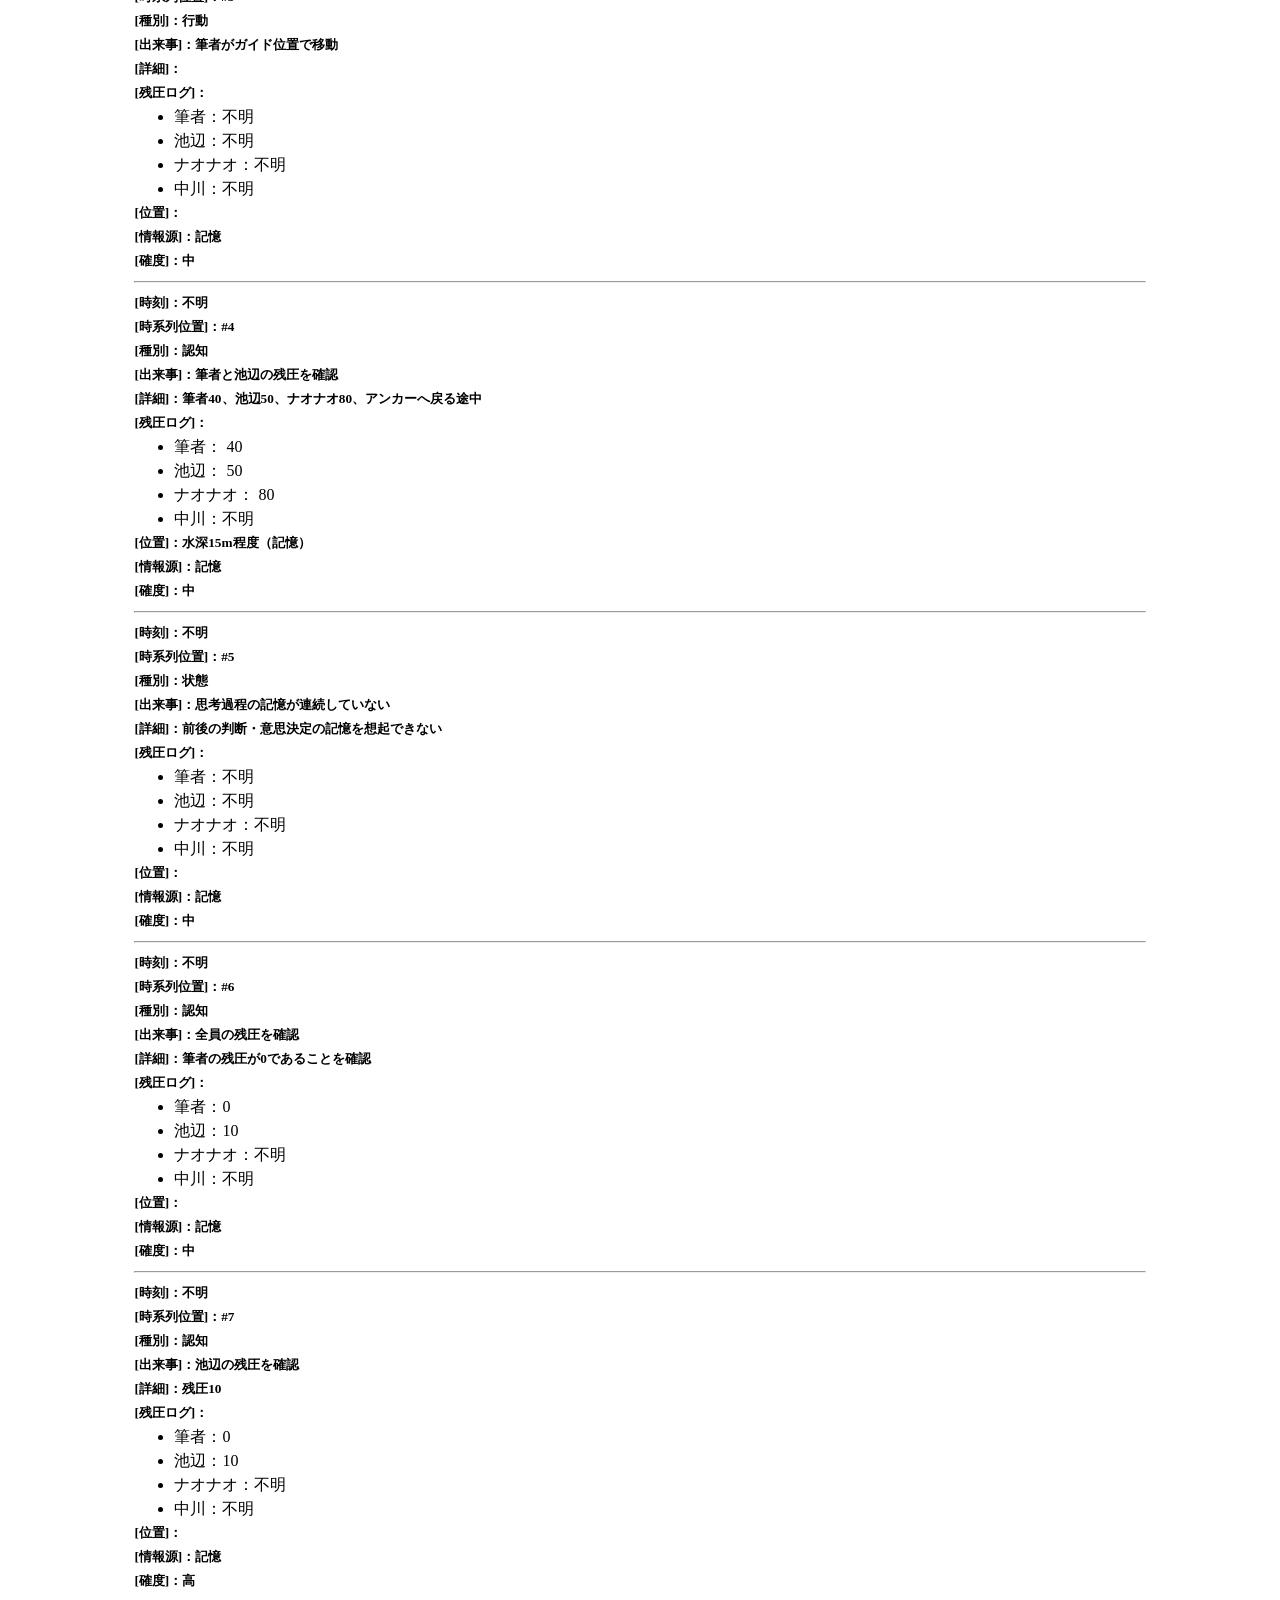
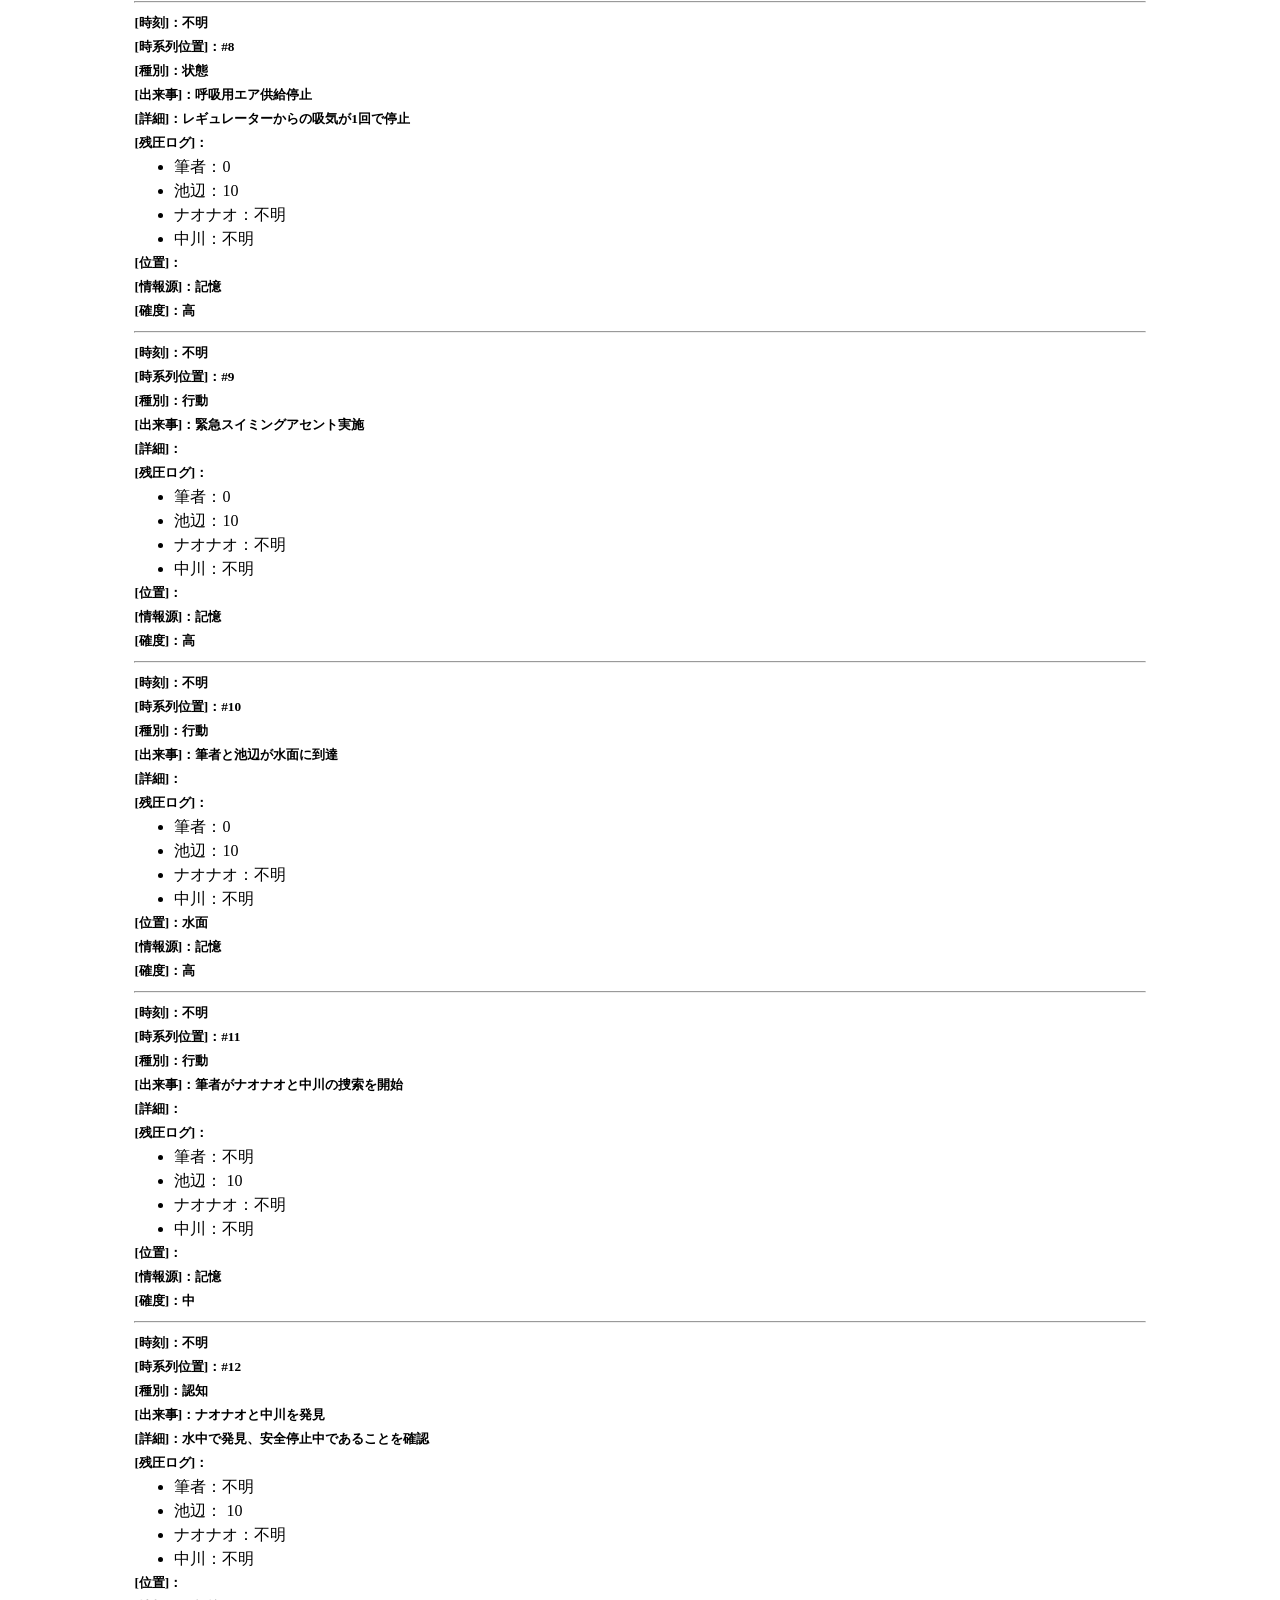
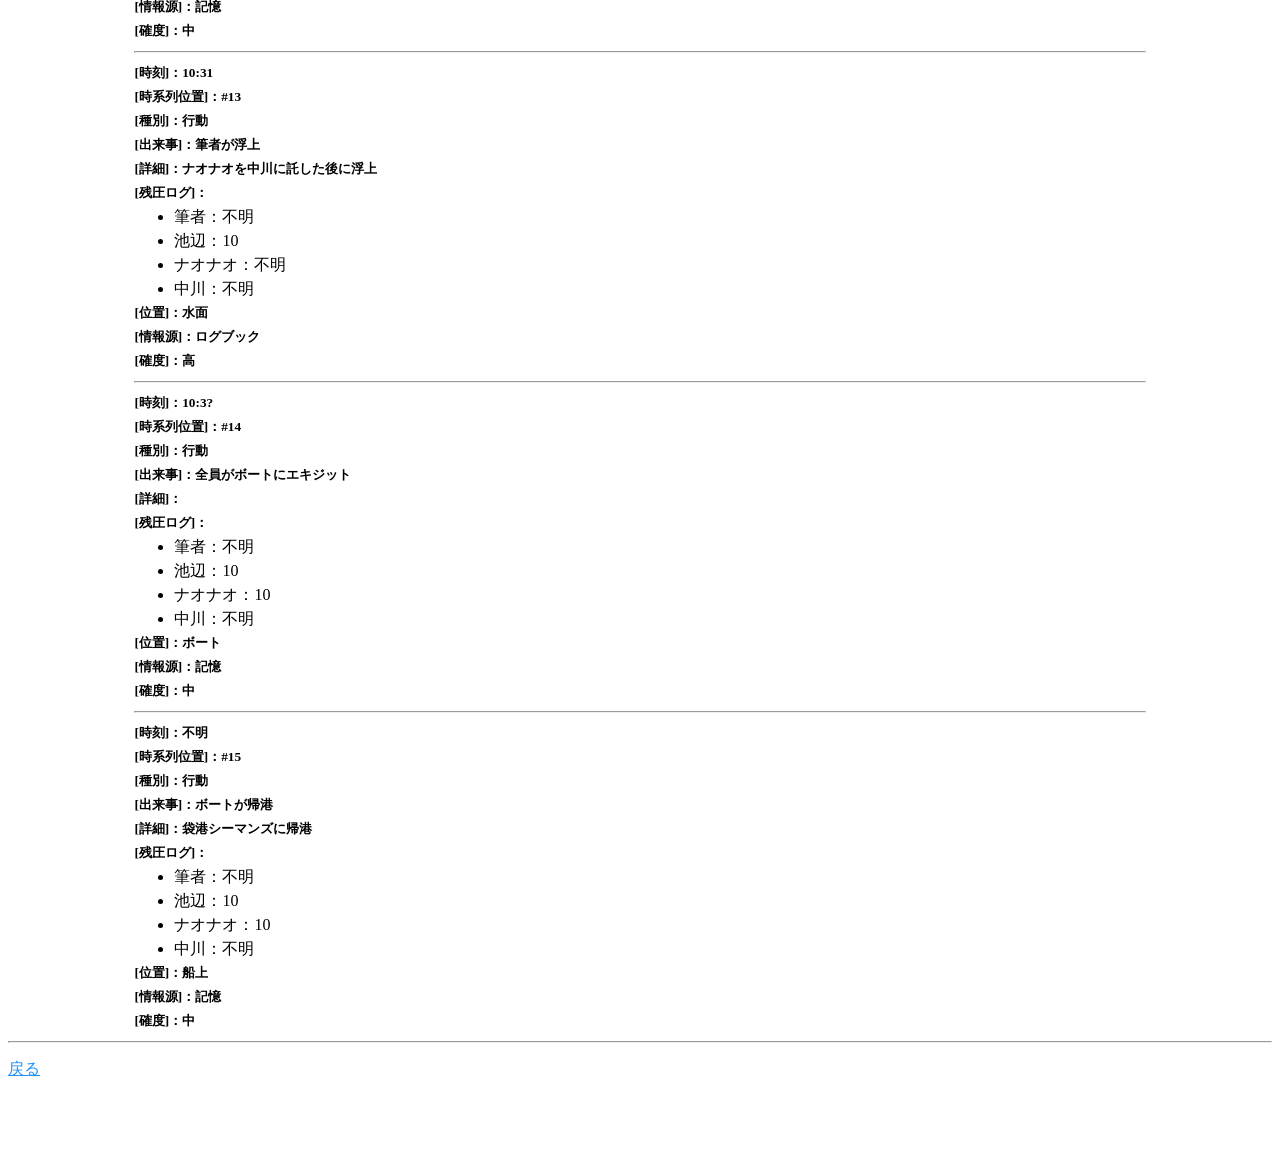
==== commit 348f5079: "3.4 生理学的要因：迷走神経反射および低炭酸ガス血症による前頭葉の機能停止 追加" ====
--- a/part1.html
+++ b/part1.html
@@ -2,22 +2,22 @@
 <html lang="ja">
 <head prefix="og: http://ogp.me/ns# fb: http://ogp.me/ns/fb# twitter: http://ogp.me/ns/twitter#">
 	<meta charset="UTF-8">
-	<title>1999 年 3 月 21 日 和歌山県串本町ダイビングポイント住崎における重大インシデント調査報告書</title>
+	<title>1999 年 3 月 21 日 和歌山県串本町ダイビングポイント住崎における重大インシデント報告書</title>
 
 	<meta http-equiv="X-UA-Compatible" content="IE=edge">
 	<meta name="viewport" content="width=device-width, initial-scale=1.0">
 	<meta name="format-detection" content="telephone=no">
 	<link rel="canonical" href="https://mitsugu.github.io/sumisaki19990321/">
 
-	<meta name="title" content="1999 年 3 月 21 日 和歌山県串本町ダイビングポイント住崎における重大インシデント調査報告書">
-	<meta name="description" content="1999 年 3 月 21 日 和歌山県串本町ダイビングポイント住崎における重大インシデント調査報告書">
+	<meta name="title" content="1999 年 3 月 21 日 和歌山県串本町ダイビングポイント住崎における重大インシデント報告書">
+	<meta name="description" content="1999 年 3 月 21 日 和歌山県串本町ダイビングポイント住崎における重大インシデント報告書">
 	<meta name="keywords" content="インシデント, ヒヤリハット, 報告書, レポート, 和歌山県, 串本町, 住崎">
 
 	<meta property="og:type" content="website">
-	<meta property="og:title" content="1999 年 3 月 21 日 和歌山県串本町ダイビングポイント住崎における重大インシデント調査報告書">
-	<meta property="og:description" content="1999 年 3 月 21 日 和歌山県串本町ダイビングポイント住崎における重大インシデント調査報告書">
+	<meta property="og:title" content="1999 年 3 月 21 日 和歌山県串本町ダイビングポイント住崎における重大インシデント報告書">
+	<meta property="og:description" content="1999 年 3 月 21 日 和歌山県串本町ダイビングポイント住崎における重大インシデント報告書">
 	<meta property="og:url" content="https://mitsugu.github.io/sumisaki19990321/">
-	<meta property="og:site_name" content="1999 年 3 月 21 日 和歌山県串本町ダイビングポイント住崎における重大インシデント調査報告書">
+	<meta property="og:site_name" content="1999 年 3 月 21 日 和歌山県串本町ダイビングポイント住崎における重大インシデント報告書">
 
 	<!--
 	<meta property="og:image" content="https://mitsugu.github.io/sumisaki19990321/">
@@ -25,8 +25,8 @@
 	<meta property="og:image:height" content="273">
 	-->
 	<meta name="twitter:card" content="summary_large_image" />
-	<meta name="twitter:title" content="1999 年 3 月 21 日 和歌山県串本町ダイビングポイント住崎における重大インシデント調査報告書" />
-	<meta name="twitter:description" content="1999 年 3 月 21 日 和歌山県串本町ダイビングポイント住崎における重大インシデント調査報告書" />
+	<meta name="twitter:title" content="1999 年 3 月 21 日 和歌山県串本町ダイビングポイント住崎における重大インシデント報告書" />
+	<meta name="twitter:description" content="1999 年 3 月 21 日 和歌山県串本町ダイビングポイント住崎における重大インシデント報告書" />
 	<!--
 	<meta name="twitter:image" content="https://mitsugu.github.io/likebar/202604/fig2026040901.jpg" />
 	-->
@@ -83,7 +83,7 @@
 <body>
 	<div id="contents">
 		<div class="report-title-block">
-			<h1>1999 年 3 月 21 日<br>和歌山県串本町ダイビングポイント住崎における<br>重大インシデント調査報告書</h1>
+			<h1>1999 年 3 月 21 日<br>和歌山県串本町ダイビングポイント住崎における<br>重大インシデント報告書</h1>
 			<div class="report-title-meta">
 			    <p>報告年月日：2026年4月14日</p>
 			    <p>報告者：大山貢</p>
@@ -152,6 +152,10 @@
 		<h3 id="3_3">3.3 	タスク・フィクセイションによる意思決定の喪失</h3>
 		<p>思考のホワイトアウト後、脳は生存のための「即時浮上」という非日常的な判断を下すことができず、最も強くインストールされていた「ガイドを継続する」という現在進行中のタスクに固執（タスク・フィクセイション）した。これにより、物理的な気体枯渇（#8）という限界点に激突するまで、事態の回避行動が取られなかった。</p>
 
+		<h3 id="3_4">3.4 生理学的要因：迷走神経反射および低炭酸ガス血症による前頭葉の機能停止</h3>
+		<p>思考のホワイトアウト（#5）が発生した生理学的メカニズムとして、極度の認知的プレッシャーとドライスーツのネックシールによる頸部圧迫が複合し、軽度の迷走神経反射（前失神状態）が誘発されていた可能性が高い。</p>
+		<p>さらに、RMV 22.11に達する過呼吸がもたらす低炭酸ガス血症（Hypocapnia）による脳血管の収縮が重なり、脳への血流・酸素供給が急激に低下した。これにより、高度な意思決定やイレギュラー対応を司る前頭葉の機能がシャットダウン（省電力化）され、最も深くインストールされていた「ガイドの継続」というルーチン機能のみが自律的に稼働し続けるタスク・フィクセイション状態へと移行したと推認される。</p>
+
 		<h2 id="4">4. 結論</h2>
 		<ul>
     <li><b>直接原因:</b> 気体残量の異常な減少に対する認知の遅れと、事態認知直後に発生した思考のホワイトアウトによる緊急回避行動（意思決定）の喪失。</li>
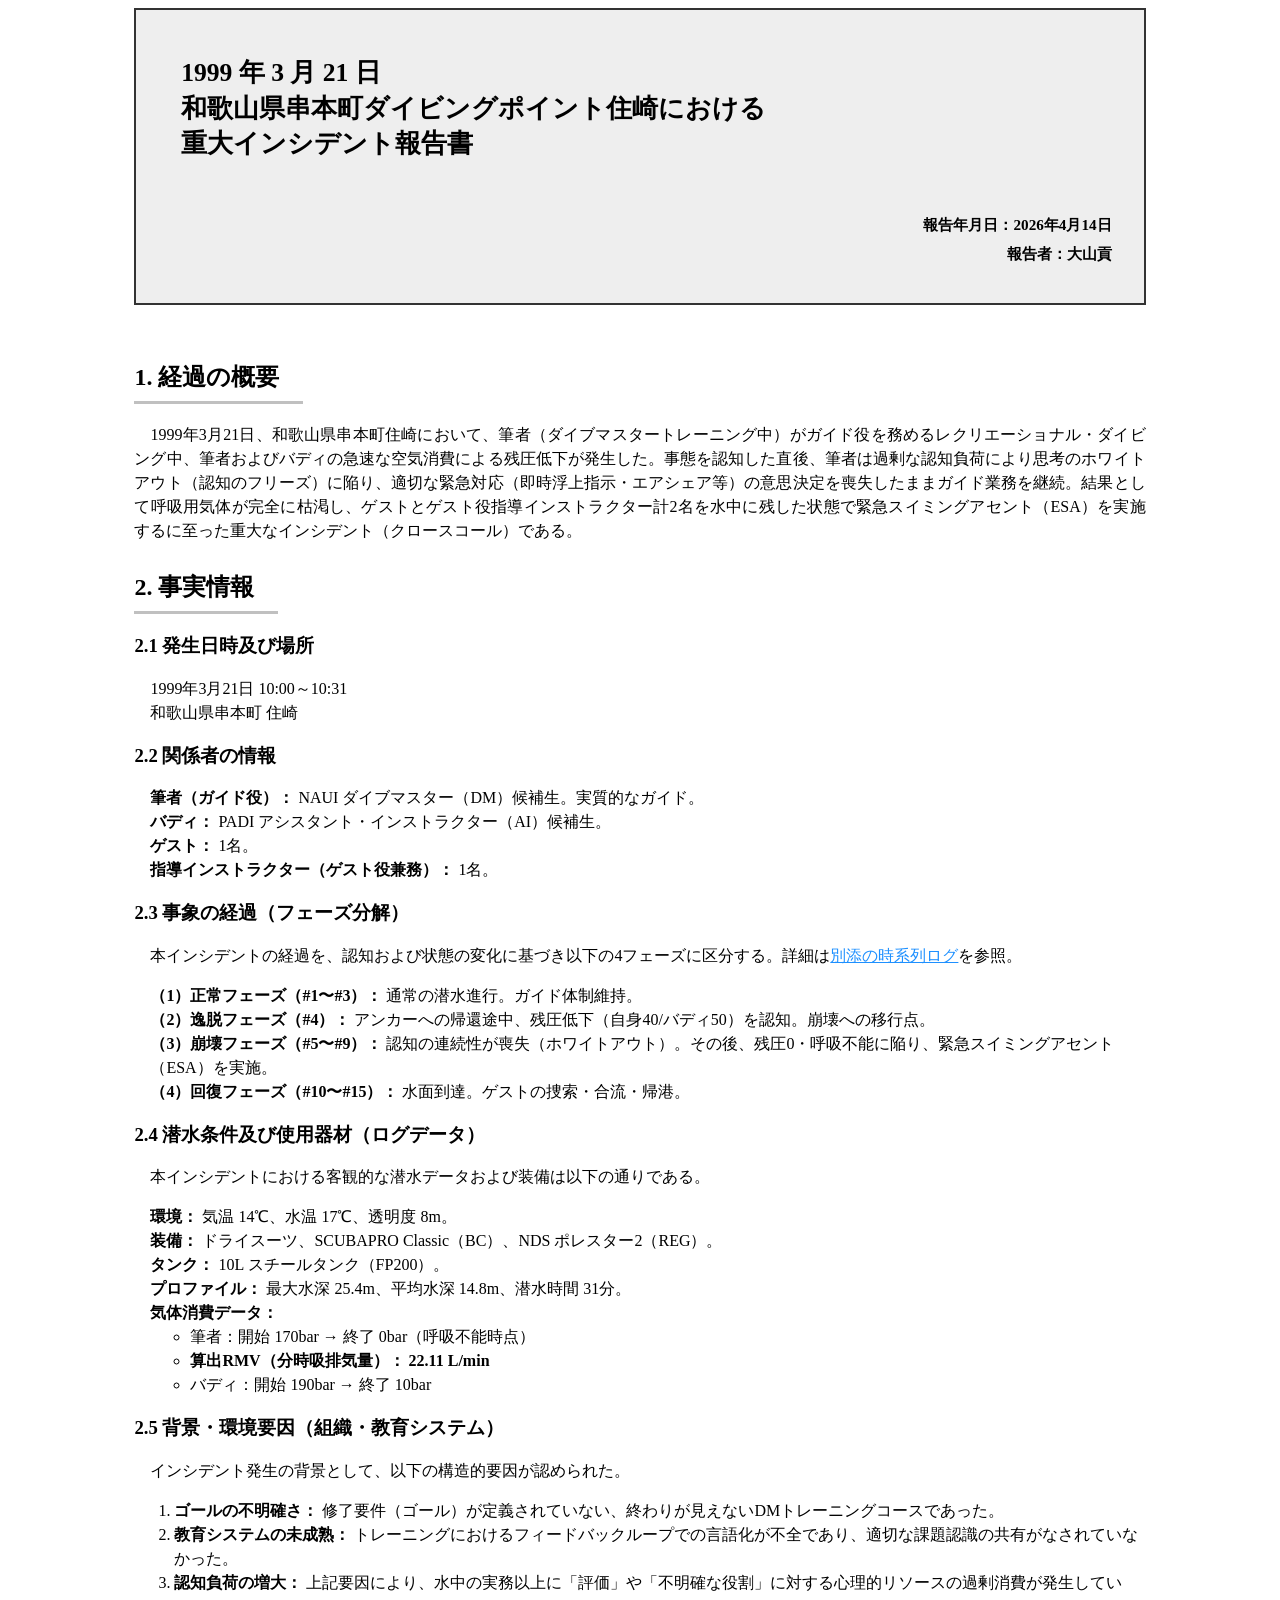
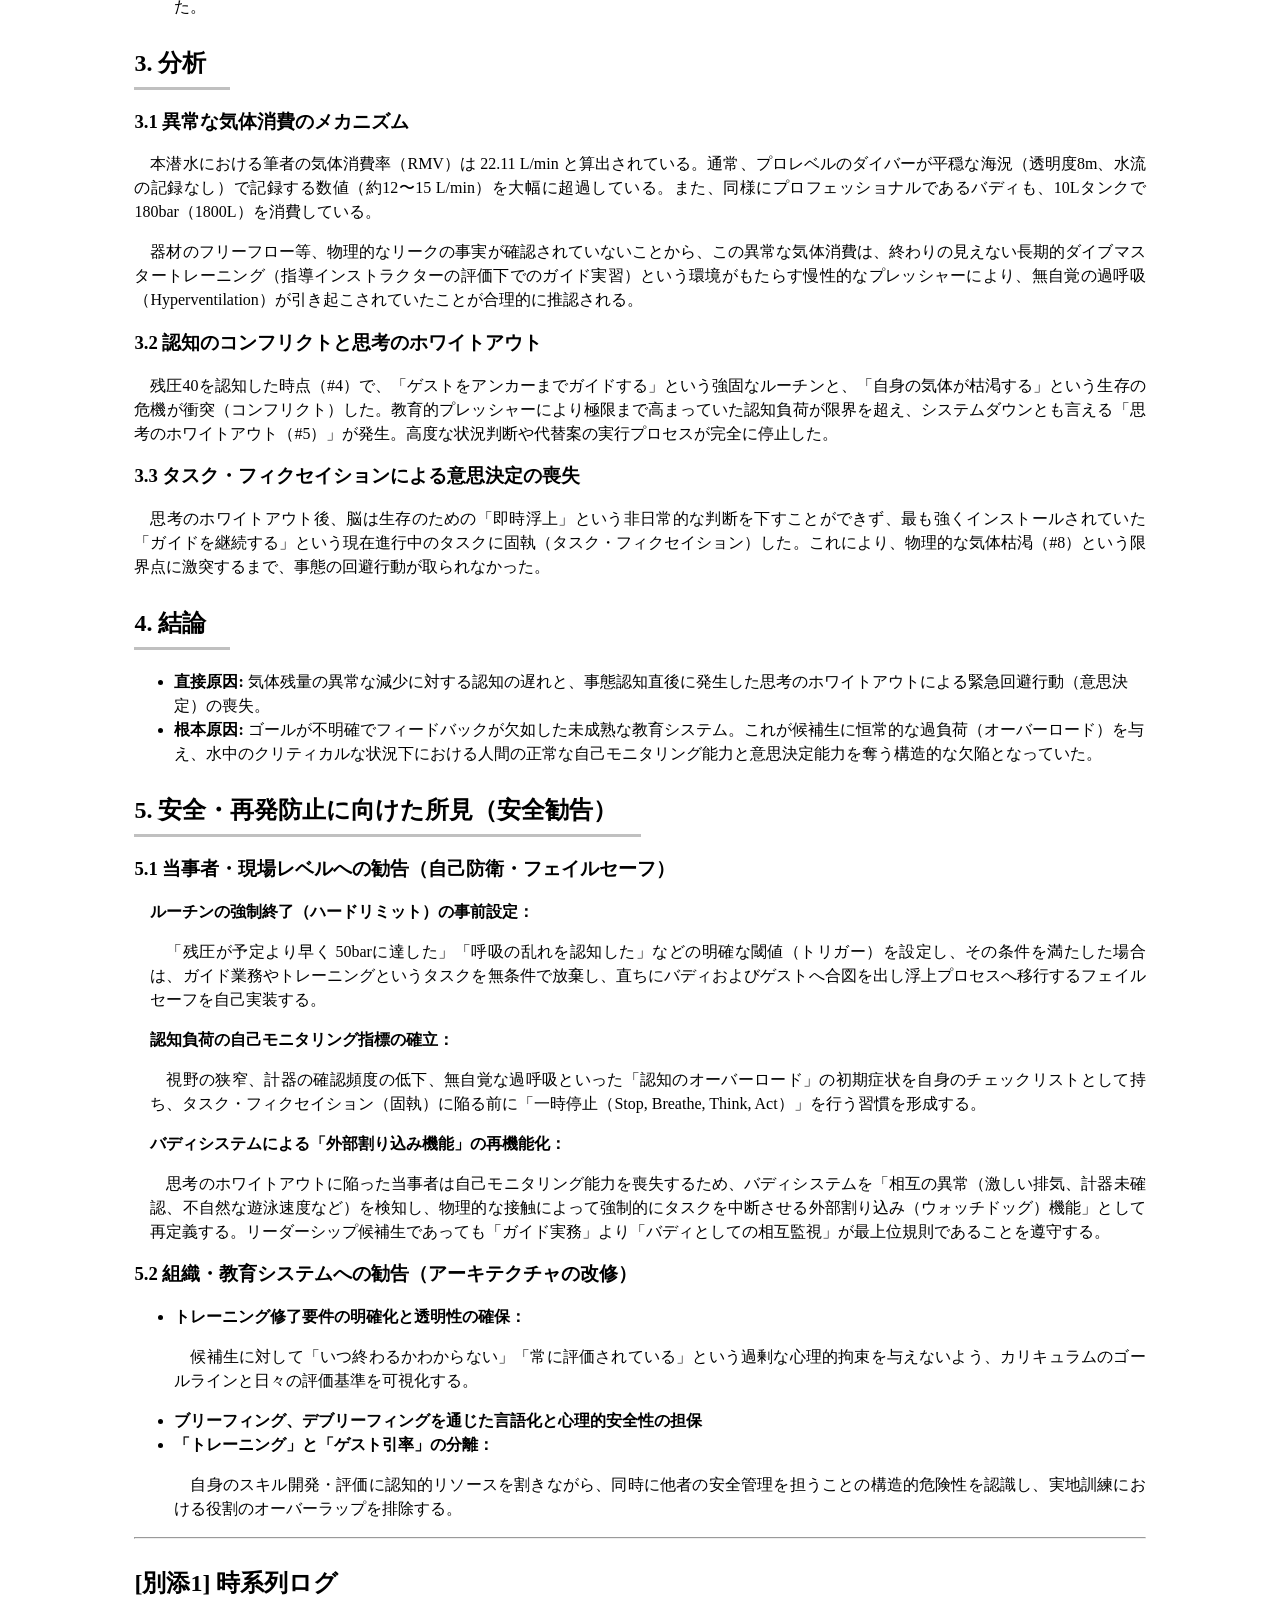
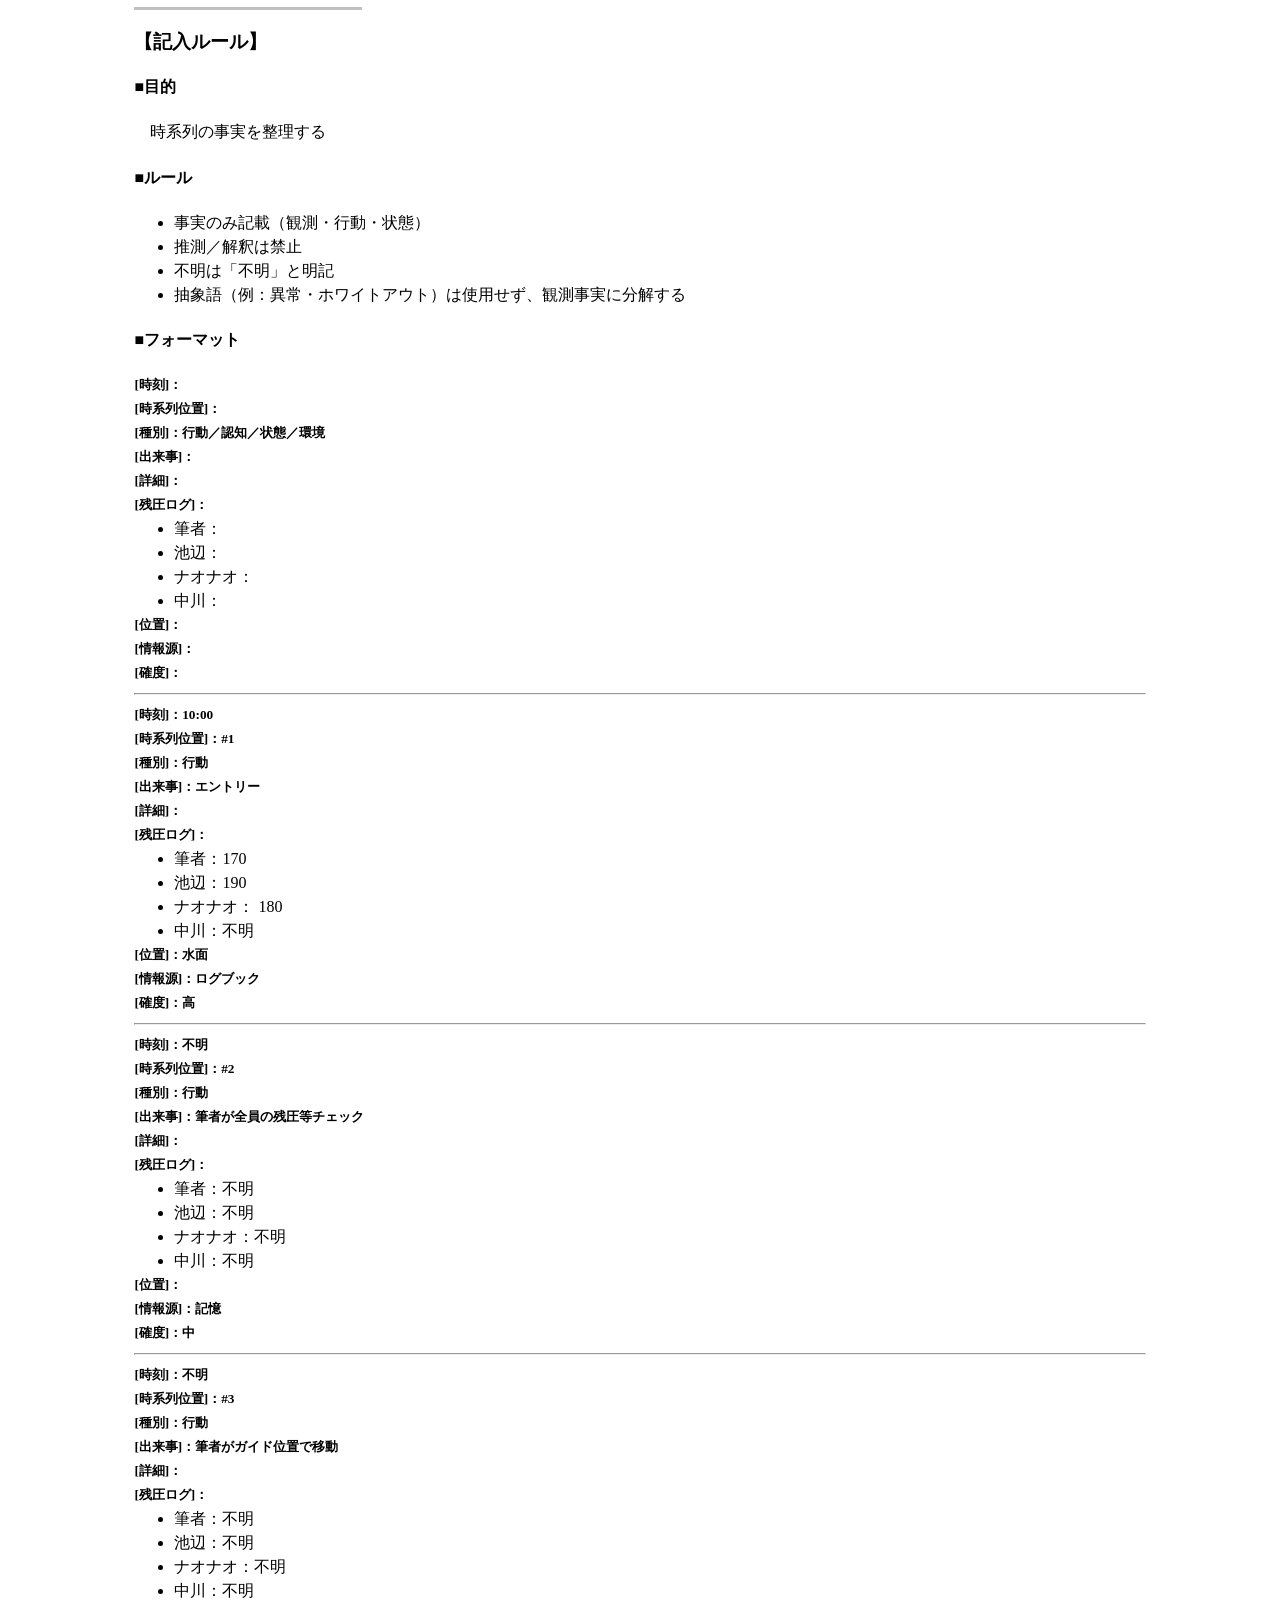
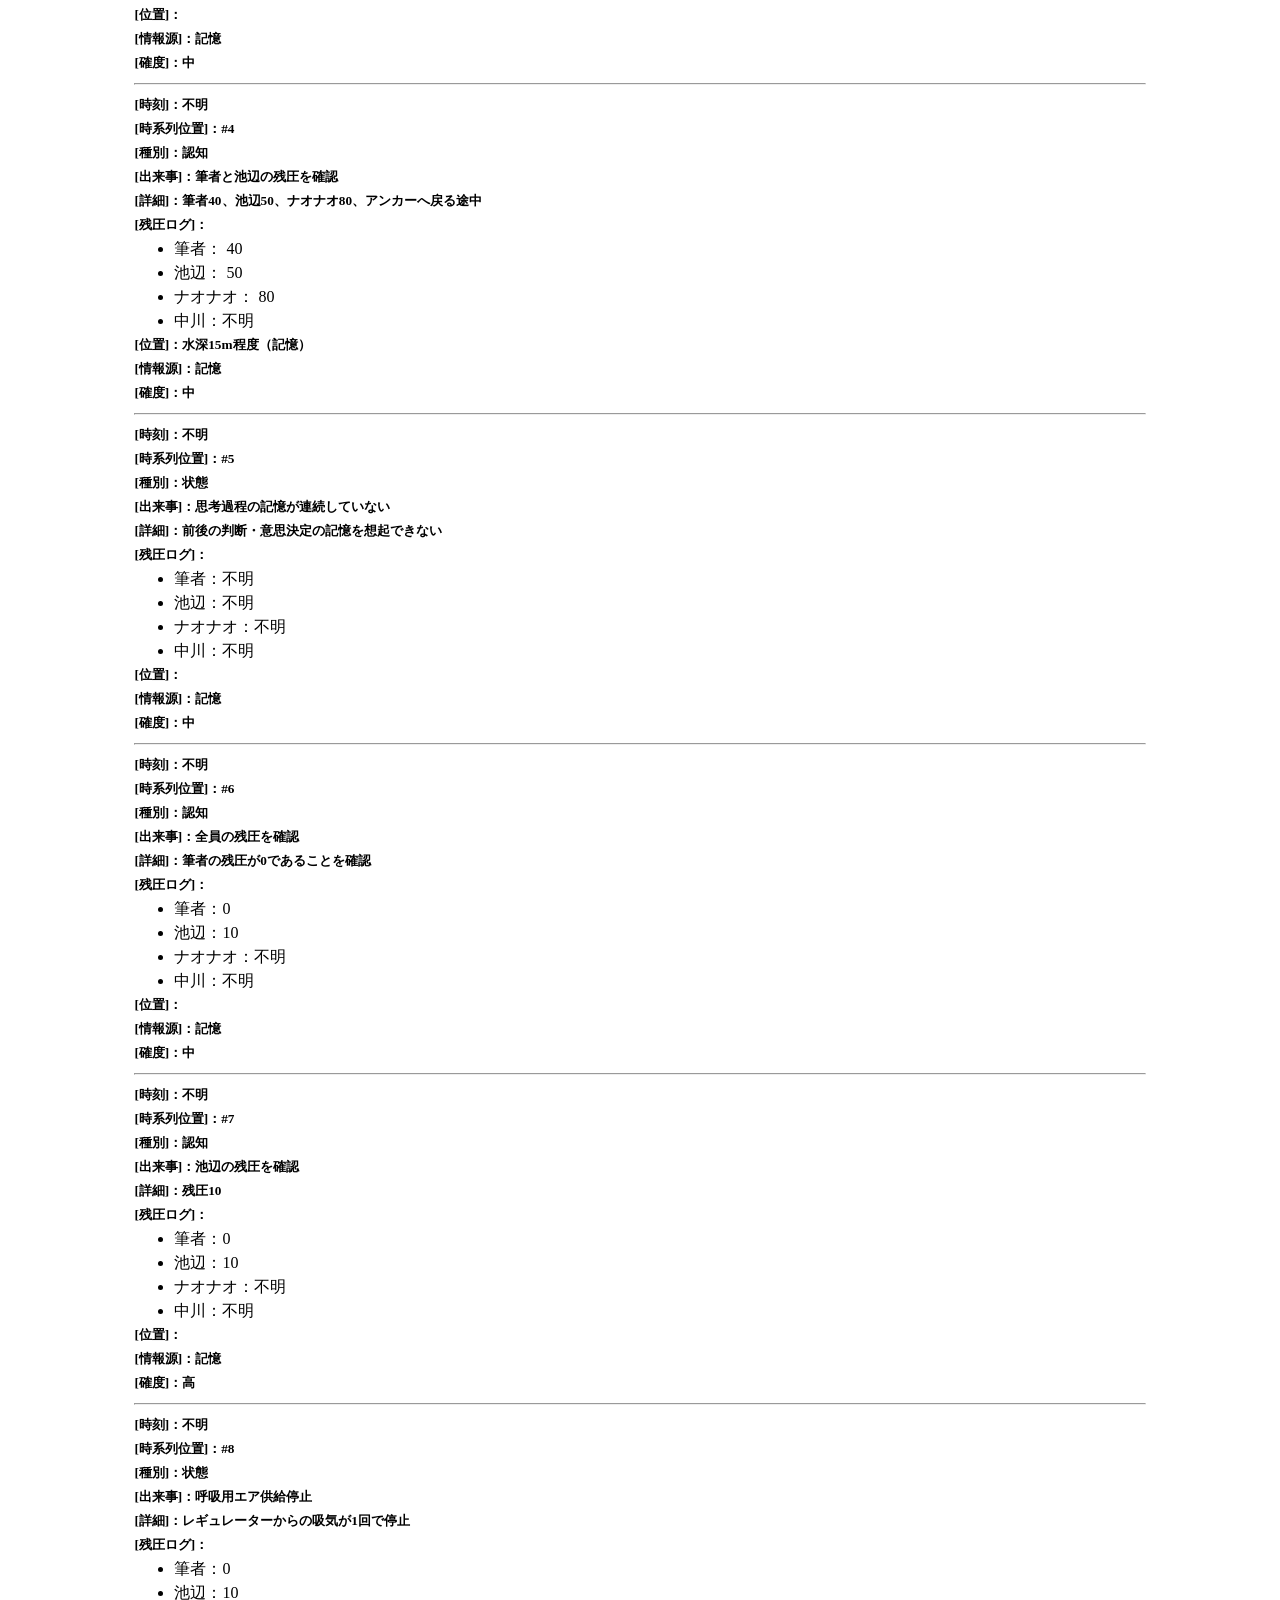
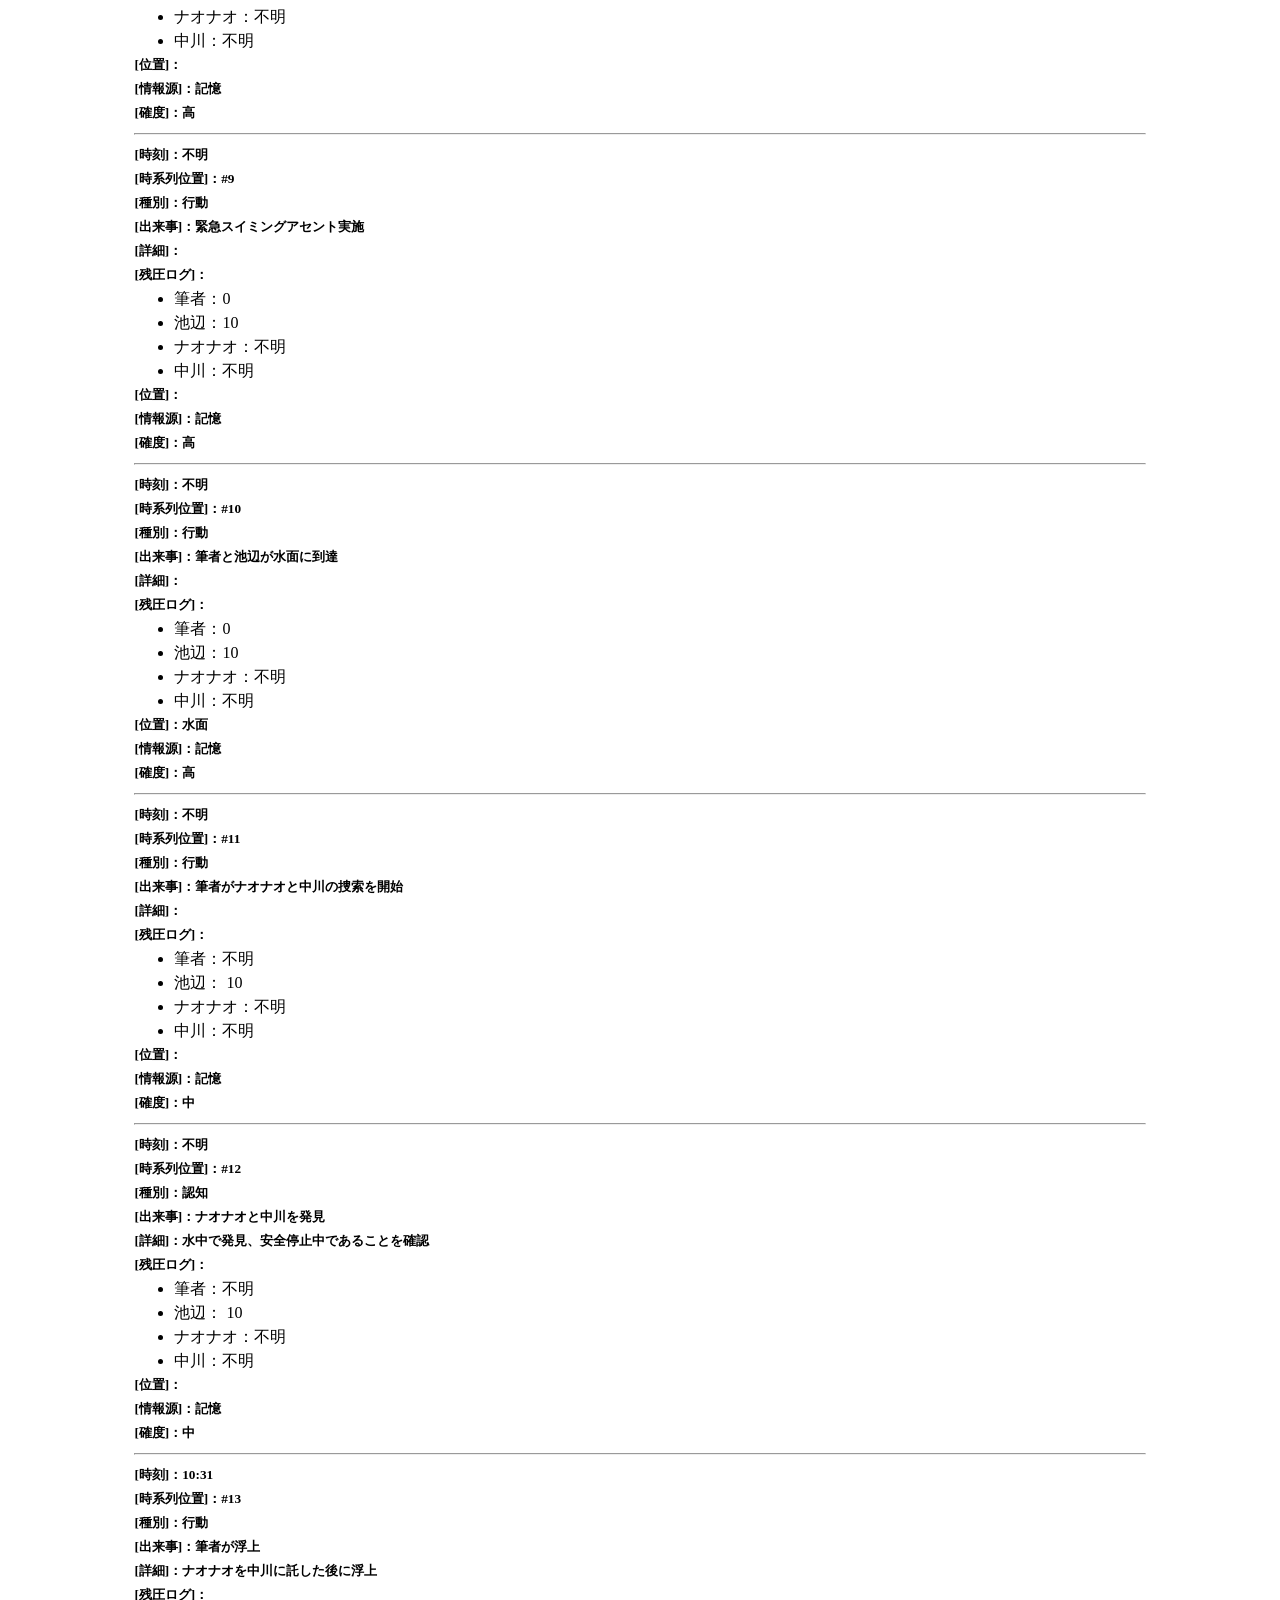
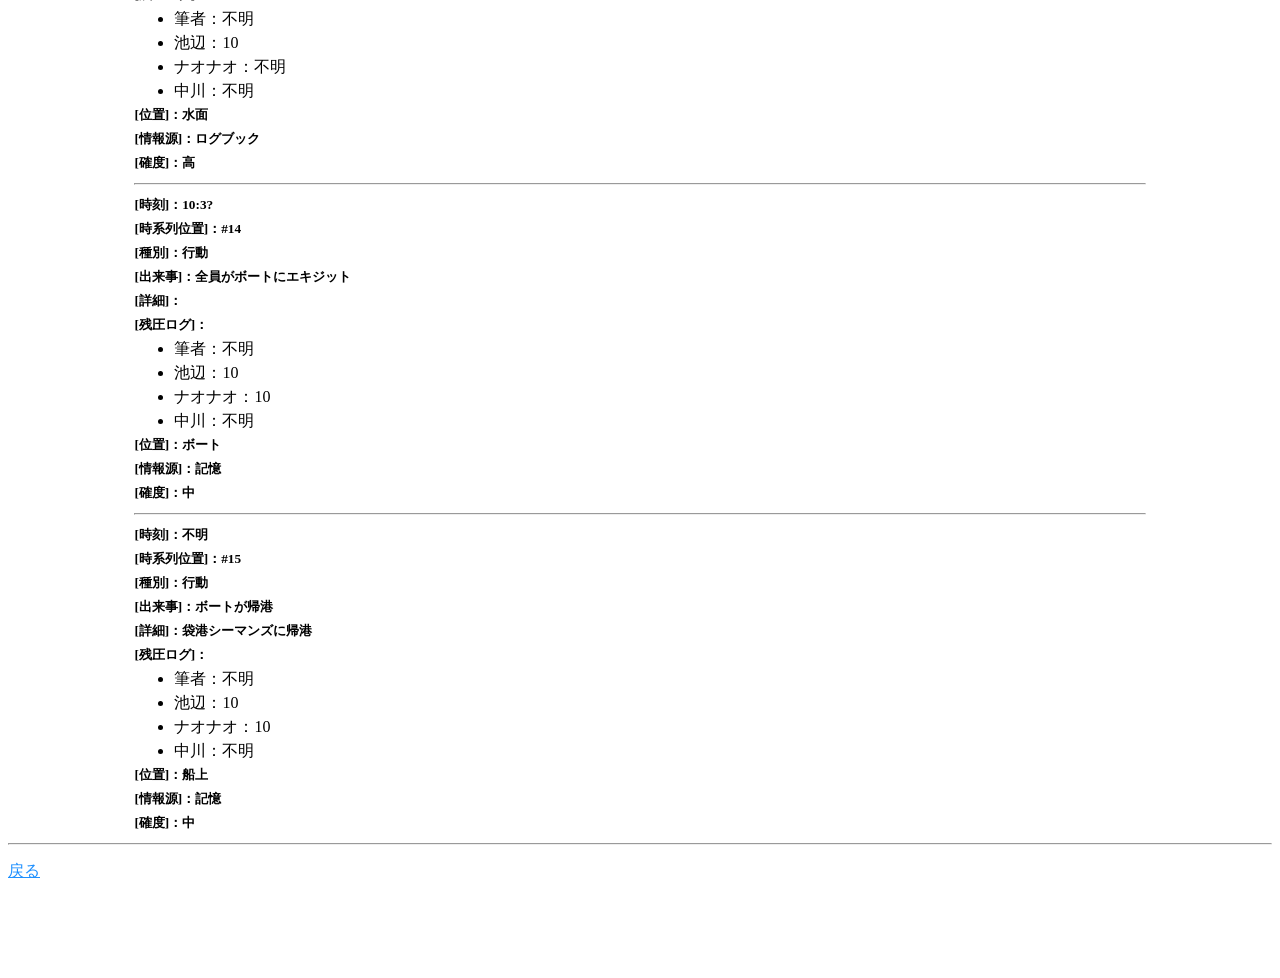
==== commit f037c208: "3.4 生理学的要因：迷走神経反射および低炭酸ガス血症による前頭葉の機能停止 一時公開停止" ====
--- a/part1.html
+++ b/part1.html
@@ -152,9 +152,11 @@
 		<h3 id="3_3">3.3 	タスク・フィクセイションによる意思決定の喪失</h3>
 		<p>思考のホワイトアウト後、脳は生存のための「即時浮上」という非日常的な判断を下すことができず、最も強くインストールされていた「ガイドを継続する」という現在進行中のタスクに固執（タスク・フィクセイション）した。これにより、物理的な気体枯渇（#8）という限界点に激突するまで、事態の回避行動が取られなかった。</p>
 
+		<!-- 不確定なのでコメントアウト
 		<h3 id="3_4">3.4 生理学的要因：迷走神経反射および低炭酸ガス血症による前頭葉の機能停止</h3>
 		<p>思考のホワイトアウト（#5）が発生した生理学的メカニズムとして、極度の認知的プレッシャーとドライスーツのネックシールによる頸部圧迫が複合し、軽度の迷走神経反射（前失神状態）が誘発されていた可能性が高い。</p>
 		<p>さらに、RMV 22.11に達する過呼吸がもたらす低炭酸ガス血症（Hypocapnia）による脳血管の収縮が重なり、脳への血流・酸素供給が急激に低下した。これにより、高度な意思決定やイレギュラー対応を司る前頭葉の機能がシャットダウン（省電力化）され、最も深くインストールされていた「ガイドの継続」というルーチン機能のみが自律的に稼働し続けるタスク・フィクセイション状態へと移行したと推認される。</p>
+		-->
 
 		<h2 id="4">4. 結論</h2>
 		<ul>
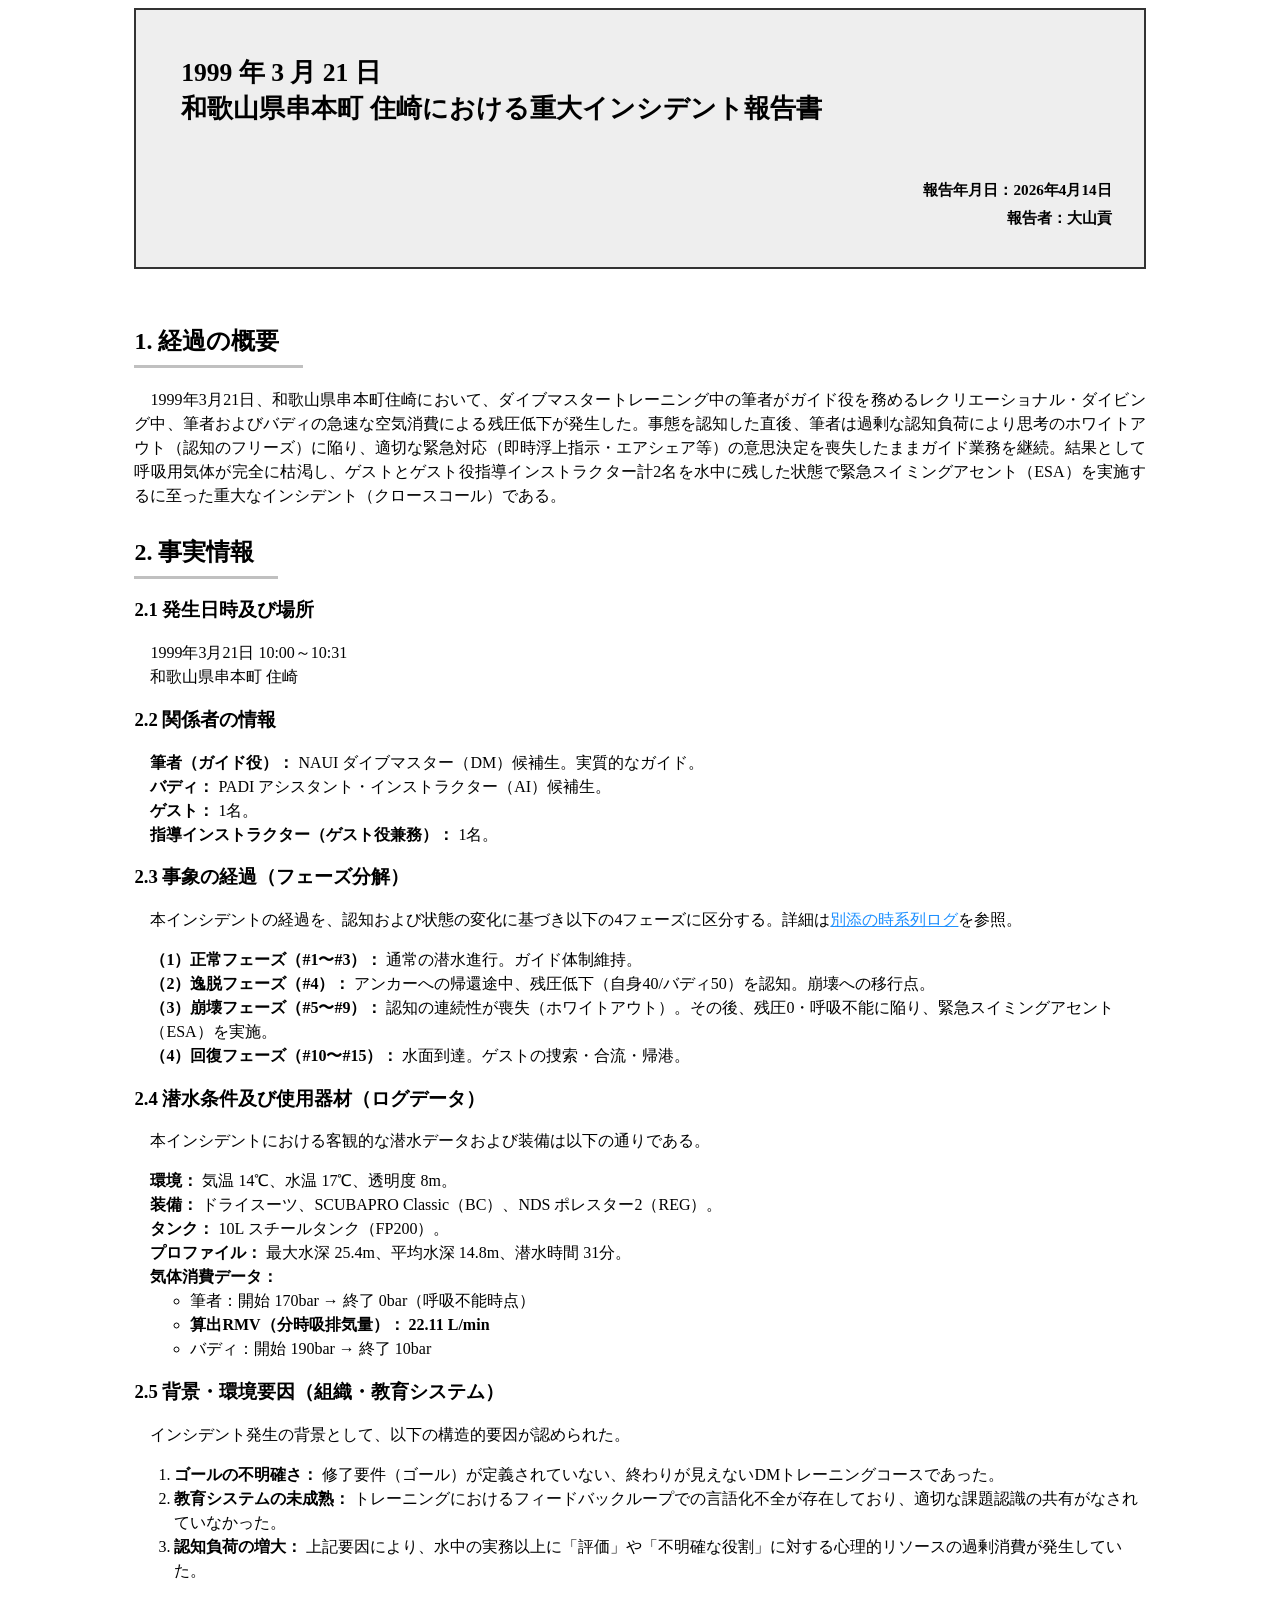
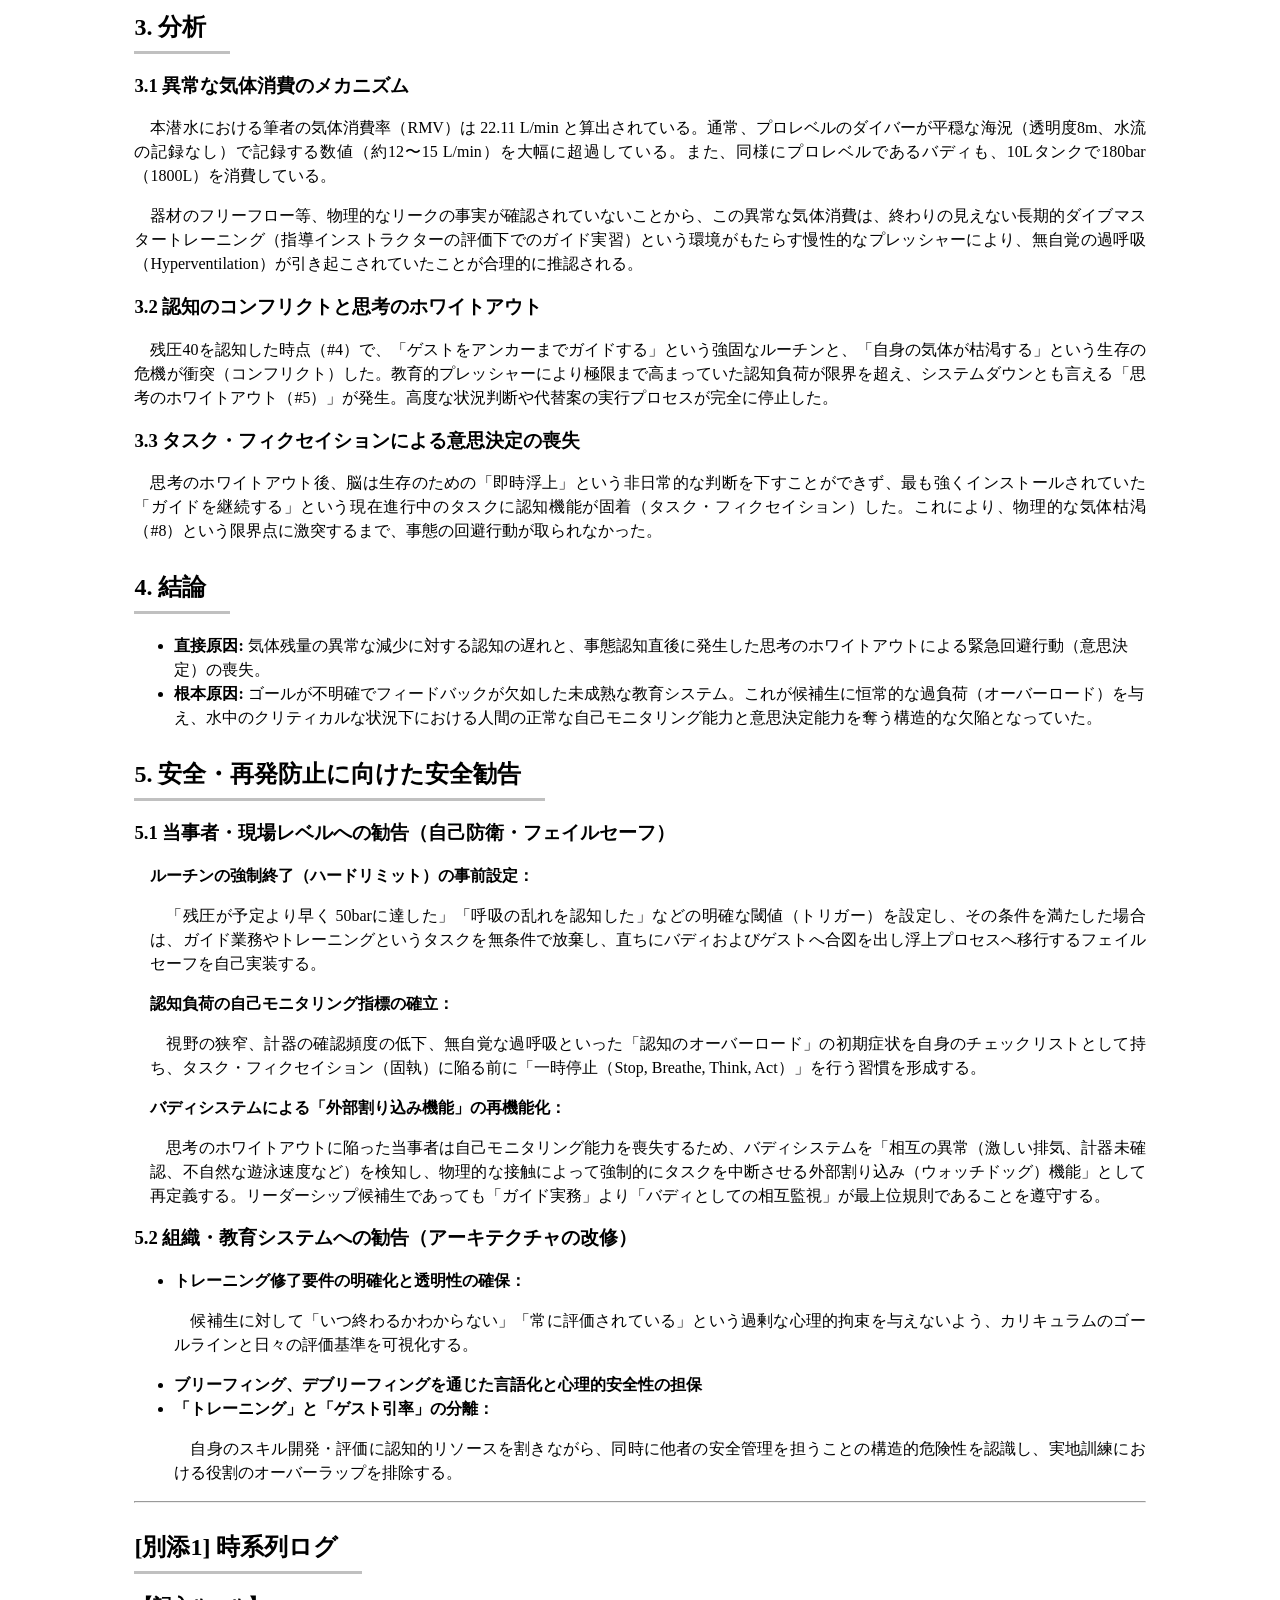
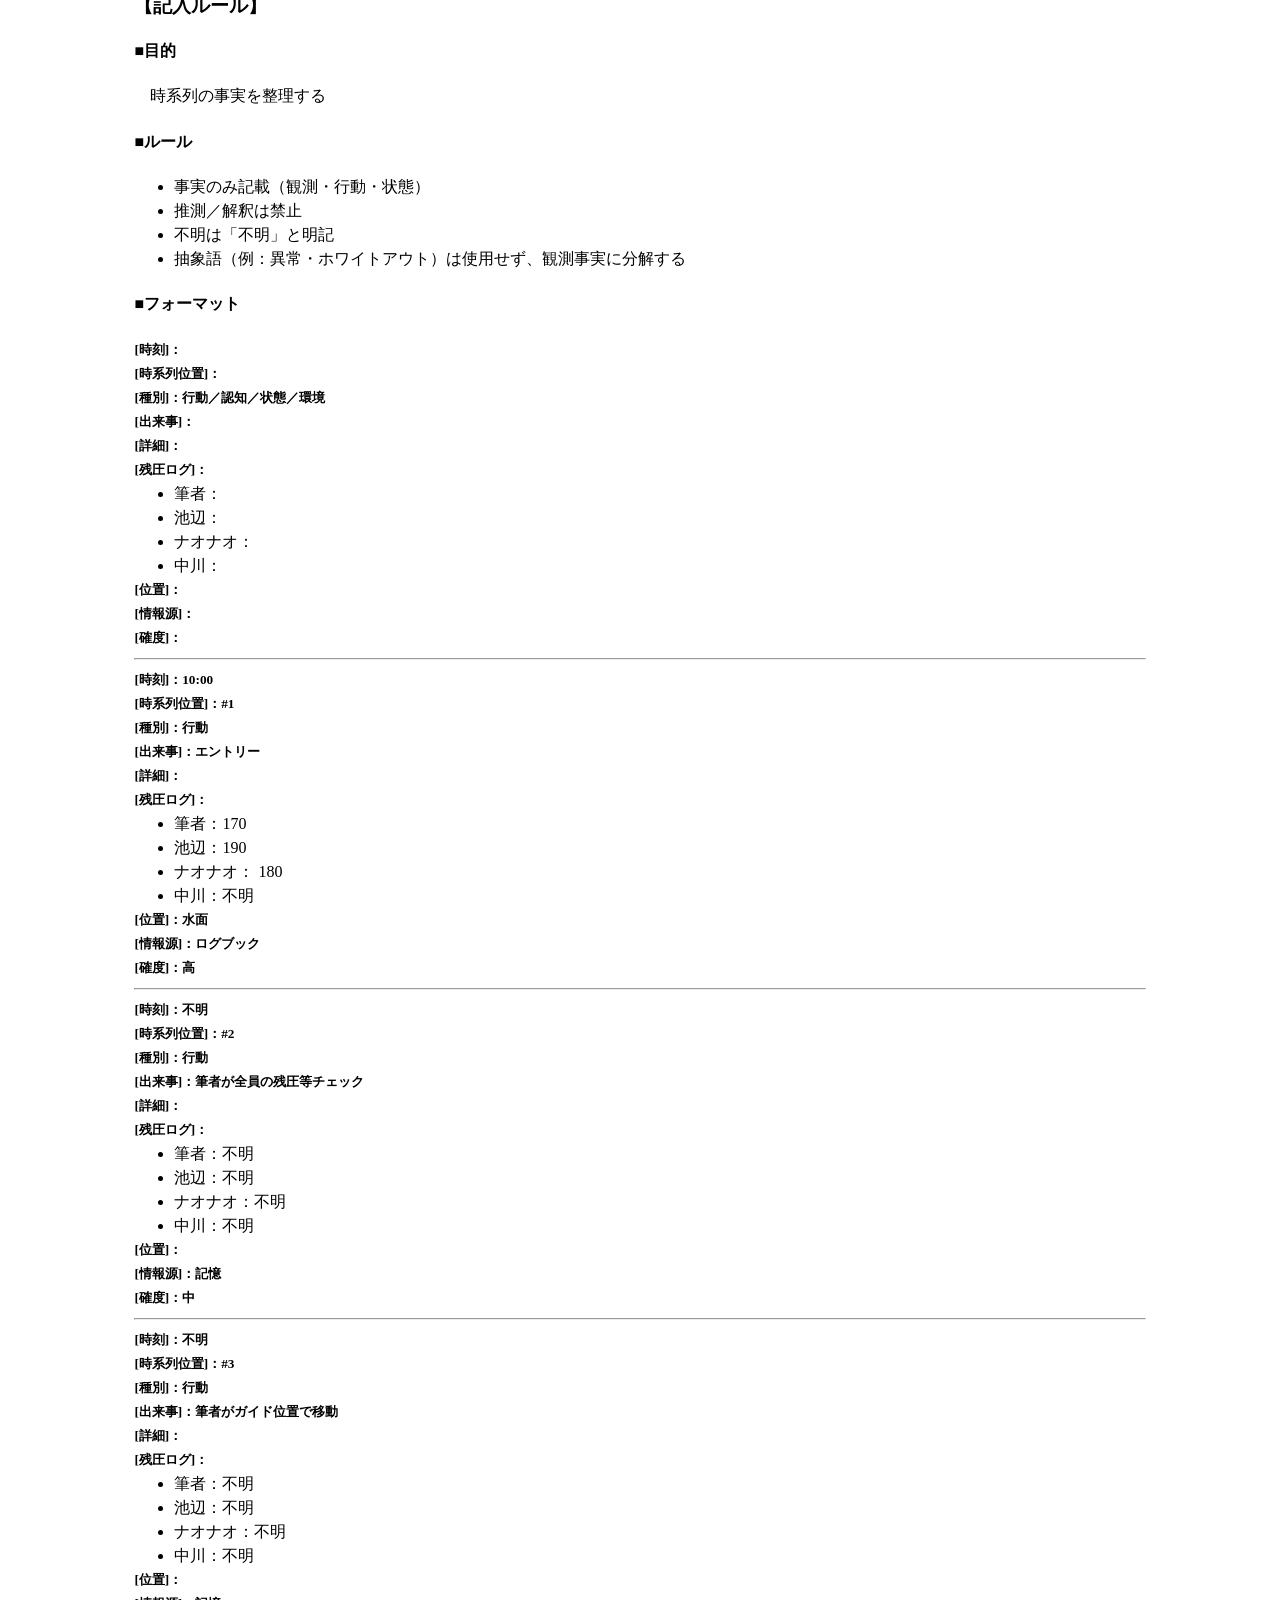
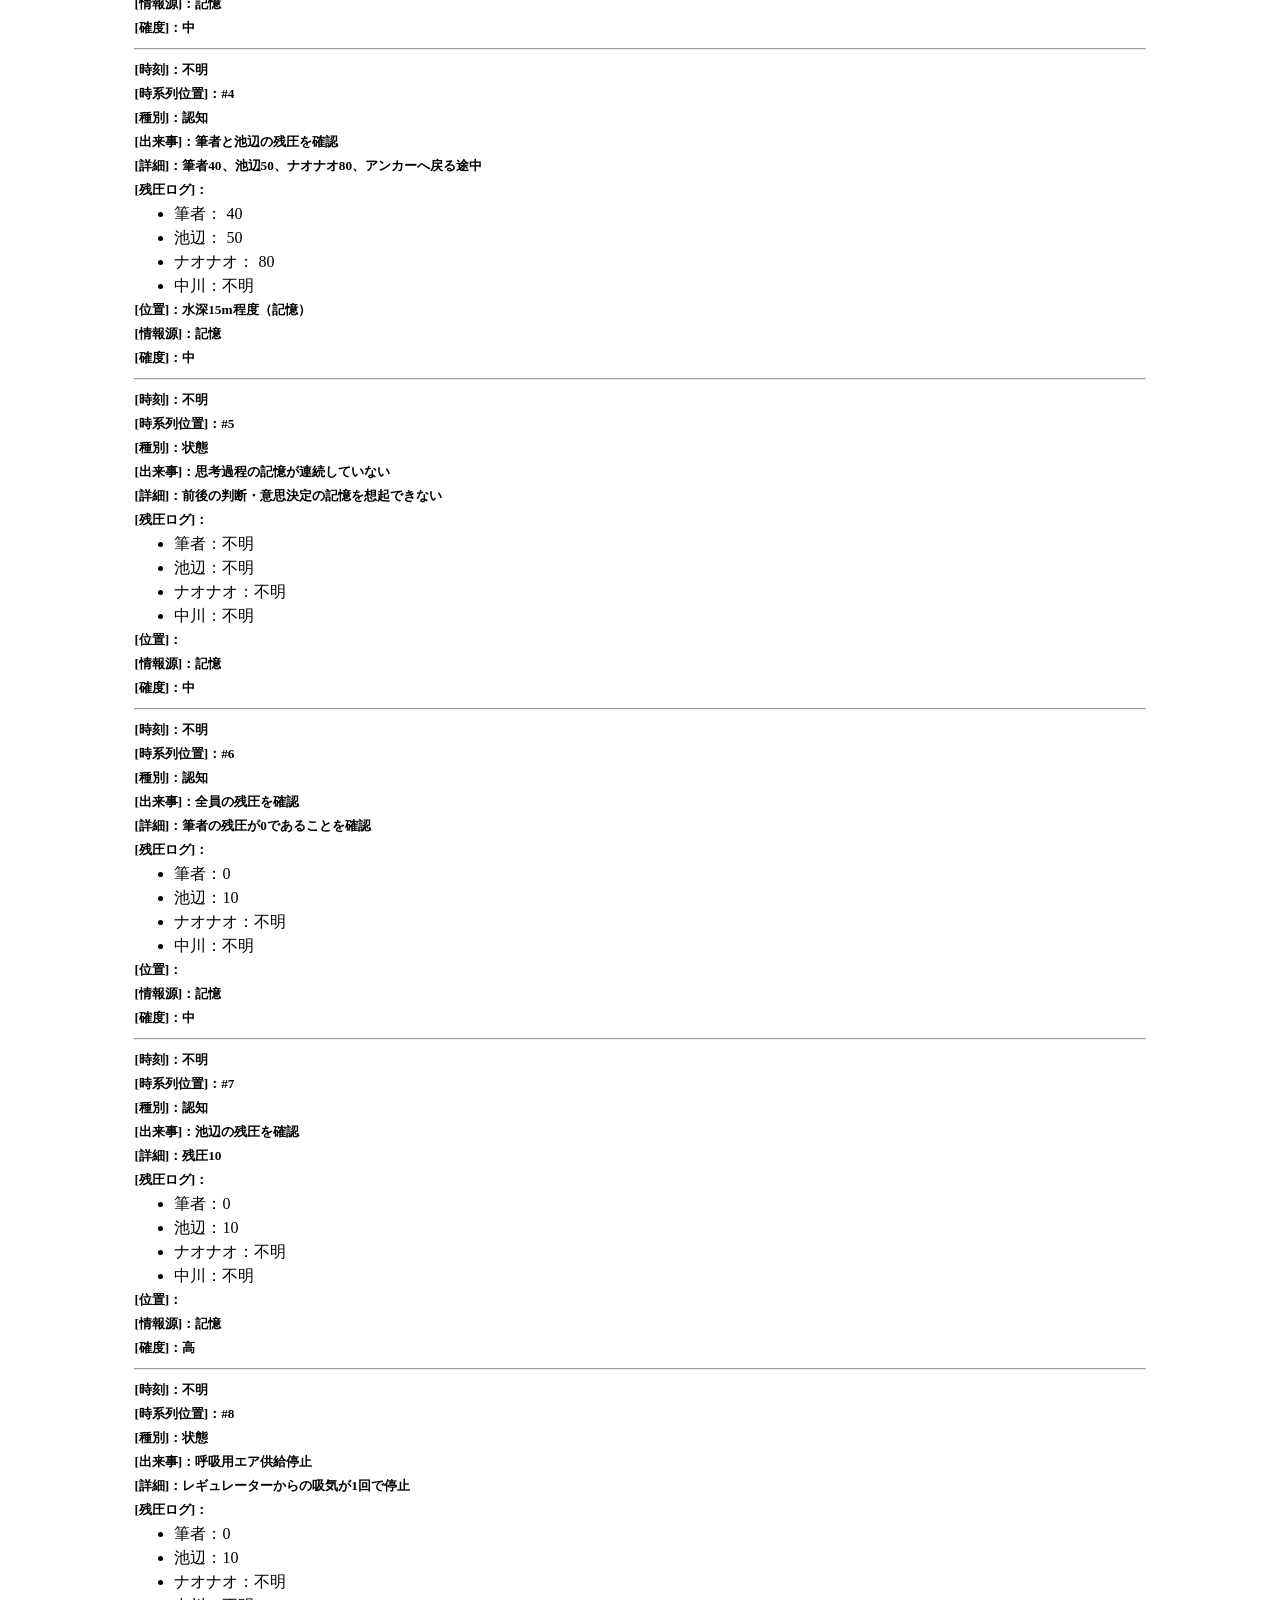
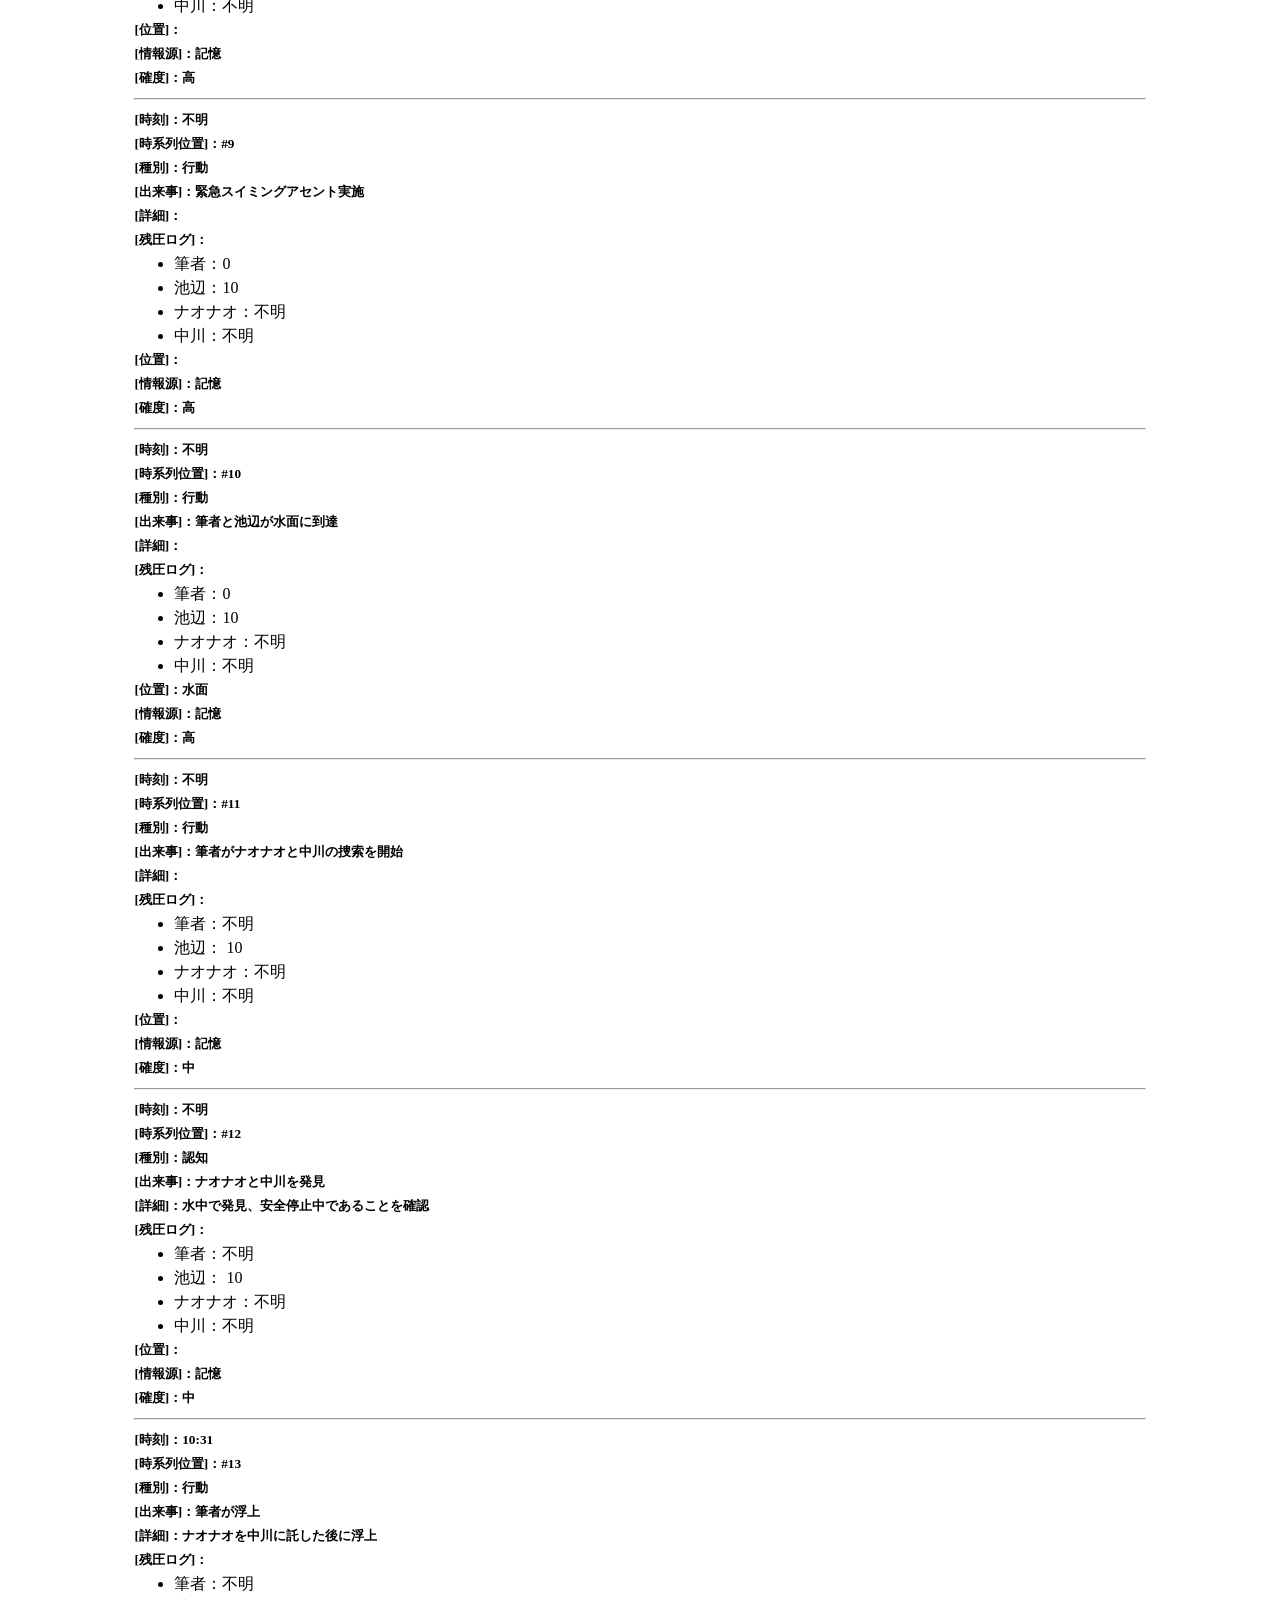
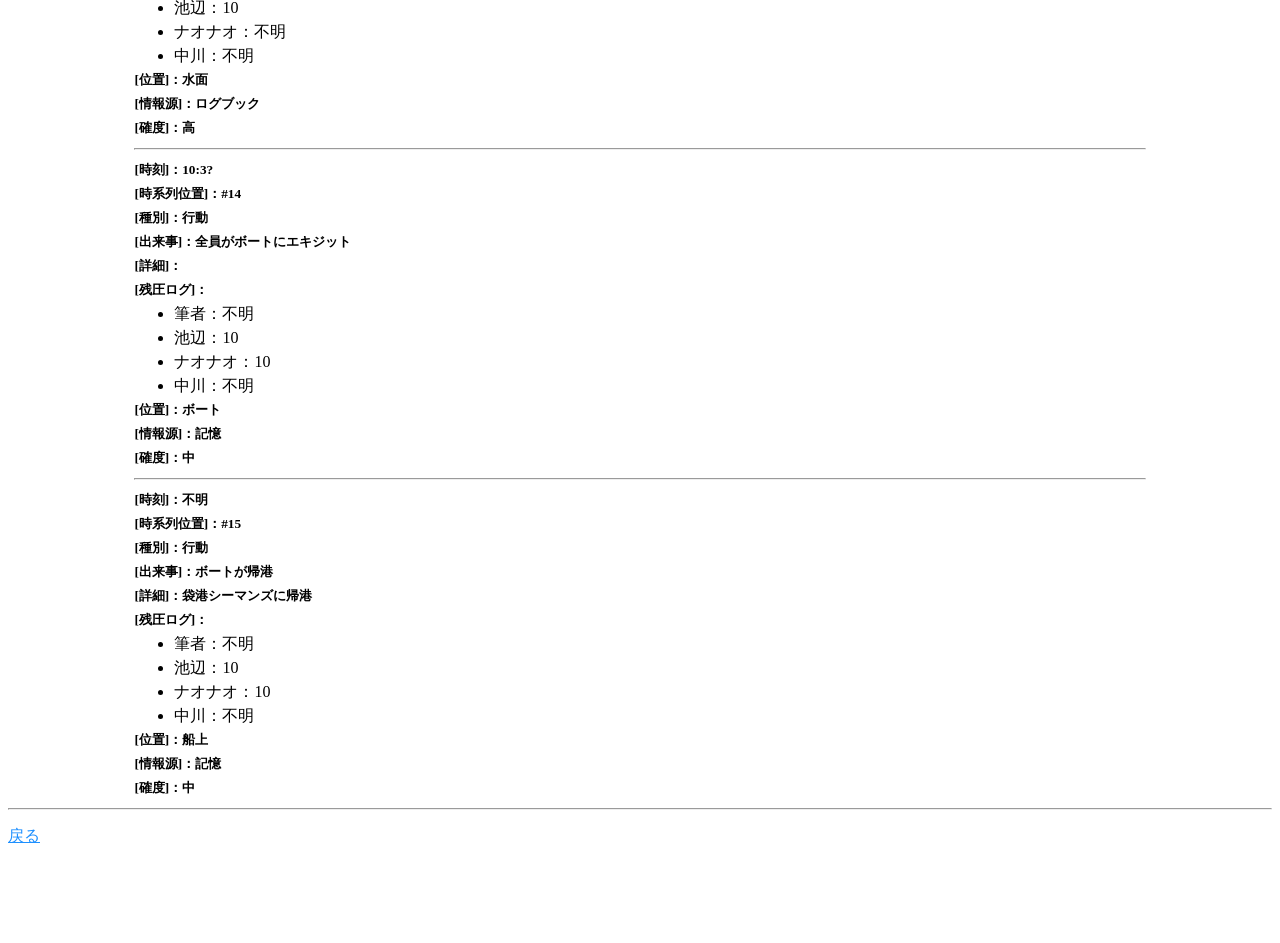
==== commit b8b87143: "報告書の細部を調整。あくまで調整レベル" ====
--- a/part1.html
+++ b/part1.html
@@ -2,22 +2,22 @@
 <html lang="ja">
 <head prefix="og: http://ogp.me/ns# fb: http://ogp.me/ns/fb# twitter: http://ogp.me/ns/twitter#">
 	<meta charset="UTF-8">
-	<title>1999 年 3 月 21 日 和歌山県串本町ダイビングポイント住崎における重大インシデント報告書</title>
+	<title>1999 年 3 月 21 日 和歌山県串本町 住崎における重大インシデント報告書</title>
 
 	<meta http-equiv="X-UA-Compatible" content="IE=edge">
 	<meta name="viewport" content="width=device-width, initial-scale=1.0">
 	<meta name="format-detection" content="telephone=no">
 	<link rel="canonical" href="https://mitsugu.github.io/sumisaki19990321/">
 
-	<meta name="title" content="1999 年 3 月 21 日 和歌山県串本町ダイビングポイント住崎における重大インシデント報告書">
-	<meta name="description" content="1999 年 3 月 21 日 和歌山県串本町ダイビングポイント住崎における重大インシデント報告書">
+	<meta name="title" content="1999 年 3 月 21 日 和歌山県串本町 住崎における重大インシデント報告書">
+	<meta name="description" content="1999 年 3 月 21 日 和歌山県串本町 住崎における重大インシデント報告書">
 	<meta name="keywords" content="インシデント, ヒヤリハット, 報告書, レポート, 和歌山県, 串本町, 住崎">
 
 	<meta property="og:type" content="website">
-	<meta property="og:title" content="1999 年 3 月 21 日 和歌山県串本町ダイビングポイント住崎における重大インシデント報告書">
-	<meta property="og:description" content="1999 年 3 月 21 日 和歌山県串本町ダイビングポイント住崎における重大インシデント報告書">
+	<meta property="og:title" content="1999 年 3 月 21 日 和歌山県串本町 住崎における重大インシデント報告書">
+	<meta property="og:description" content="1999 年 3 月 21 日 和歌山県串本町 住崎における重大インシデント報告書">
 	<meta property="og:url" content="https://mitsugu.github.io/sumisaki19990321/">
-	<meta property="og:site_name" content="1999 年 3 月 21 日 和歌山県串本町ダイビングポイント住崎における重大インシデント報告書">
+	<meta property="og:site_name" content="1999 年 3 月 21 日 和歌山県串本町 住崎における重大インシデント報告書">
 
 	<!--
 	<meta property="og:image" content="https://mitsugu.github.io/sumisaki19990321/">
@@ -25,8 +25,8 @@
 	<meta property="og:image:height" content="273">
 	-->
 	<meta name="twitter:card" content="summary_large_image" />
-	<meta name="twitter:title" content="1999 年 3 月 21 日 和歌山県串本町ダイビングポイント住崎における重大インシデント報告書" />
-	<meta name="twitter:description" content="1999 年 3 月 21 日 和歌山県串本町ダイビングポイント住崎における重大インシデント報告書" />
+	<meta name="twitter:title" content="1999 年 3 月 21 日 和歌山県串本町 住崎における重大インシデント報告書" />
+	<meta name="twitter:description" content="1999 年 3 月 21 日 和歌山県串本町 住崎における重大インシデント報告書" />
 	<!--
 	<meta name="twitter:image" content="https://mitsugu.github.io/likebar/202604/fig2026040901.jpg" />
 	-->
@@ -83,14 +83,14 @@
 <body>
 	<div id="contents">
 		<div class="report-title-block">
-			<h1>1999 年 3 月 21 日<br>和歌山県串本町ダイビングポイント住崎における<br>重大インシデント報告書</h1>
+			<h1>1999 年 3 月 21 日<br>和歌山県串本町 住崎における重大インシデント報告書</h1>
 			<div class="report-title-meta">
 			    <p>報告年月日：2026年4月14日</p>
 			    <p>報告者：大山貢</p>
 			</div>
 		</div>
 		<h2 id="1">1. 経過の概要</h2>
-		<p>1999年3月21日、和歌山県串本町住崎において、筆者（ダイブマスタートレーニング中）がガイド役を務めるレクリエーショナル・ダイビング中、筆者およびバディの急速な空気消費による残圧低下が発生した。事態を認知した直後、筆者は過剰な認知負荷により思考のホワイトアウト（認知のフリーズ）に陥り、適切な緊急対応（即時浮上指示・エアシェア等）の意思決定を喪失したままガイド業務を継続。結果として呼吸用気体が完全に枯渇し、ゲストとゲスト役指導インストラクター計2名を水中に残した状態で緊急スイミングアセント（ESA）を実施するに至った重大なインシデント（クロースコール）である。</p>
+		<p>1999年3月21日、和歌山県串本町住崎において、ダイブマスタートレーニング中の筆者がガイド役を務めるレクリエーショナル・ダイビング中、筆者およびバディの急速な空気消費による残圧低下が発生した。事態を認知した直後、筆者は過剰な認知負荷により思考のホワイトアウト（認知のフリーズ）に陥り、適切な緊急対応（即時浮上指示・エアシェア等）の意思決定を喪失したままガイド業務を継続。結果として呼吸用気体が完全に枯渇し、ゲストとゲスト役指導インストラクター計2名を水中に残した状態で緊急スイミングアセント（ESA）を実施するに至った重大なインシデント（クロースコール）である。</p>
 
 		<h2 id="2">2. 事実情報</h2>
 
@@ -137,20 +137,20 @@
 		<p>インシデント発生の背景として、以下の構造的要因が認められた。</p>
 		<ol>
 		<li><b>ゴールの不明確さ：</b> 修了要件（ゴール）が定義されていない、終わりが見えないDMトレーニングコースであった。
-		<li><b>教育システムの未成熟：</b> トレーニングにおけるフィードバックループでの言語化が不全であり、適切な課題認識の共有がなされていなかった。
+		<li><b>教育システムの未成熟：</b> トレーニングにおけるフィードバックループでの言語化不全が存在しており、適切な課題認識の共有がなされていなかった。
 		<li><b>認知負荷の増大：</b> 上記要因により、水中の実務以上に「評価」や「不明確な役割」に対する心理的リソースの過剰消費が発生していた。
 		</ol>
 
 		<h2 id="3">3. 分析</h2>
 		<h3 id="3_1">3.1 異常な気体消費のメカニズム</h3>
-		<p>本潜水における筆者の気体消費率（RMV）は 22.11 L/min と算出されている。通常、プロレベルのダイバーが平穏な海況（透明度8m、水流の記録なし）で記録する数値（約12〜15 L/min）を大幅に超過している。また、同様にプロフェッショナルであるバディも、10Lタンクで180bar（1800L）を消費している。</p>
+		<p>本潜水における筆者の気体消費率（RMV）は 22.11 L/min と算出されている。通常、プロレベルのダイバーが平穏な海況（透明度8m、水流の記録なし）で記録する数値（約12〜15 L/min）を大幅に超過している。また、同様にプロレベルであるバディも、10Lタンクで180bar（1800L）を消費している。</p>
 		<p>器材のフリーフロー等、物理的なリークの事実が確認されていないことから、この異常な気体消費は、終わりの見えない長期的ダイブマスタートレーニング（指導インストラクターの評価下でのガイド実習）という環境がもたらす慢性的なプレッシャーにより、無自覚の過呼吸（Hyperventilation）が引き起こされていたことが合理的に推認される。</p>
 
 		<h3 id="3_2">3.2 認知のコンフリクトと思考のホワイトアウト</h3>
 		<p>残圧40を認知した時点（#4）で、「ゲストをアンカーまでガイドする」という強固なルーチンと、「自身の気体が枯渇する」という生存の危機が衝突（コンフリクト）した。教育的プレッシャーにより極限まで高まっていた認知負荷が限界を超え、システムダウンとも言える「思考のホワイトアウト（#5）」が発生。高度な状況判断や代替案の実行プロセスが完全に停止した。</p>
 
 		<h3 id="3_3">3.3 	タスク・フィクセイションによる意思決定の喪失</h3>
-		<p>思考のホワイトアウト後、脳は生存のための「即時浮上」という非日常的な判断を下すことができず、最も強くインストールされていた「ガイドを継続する」という現在進行中のタスクに固執（タスク・フィクセイション）した。これにより、物理的な気体枯渇（#8）という限界点に激突するまで、事態の回避行動が取られなかった。</p>
+		<p>思考のホワイトアウト後、脳は生存のための「即時浮上」という非日常的な判断を下すことができず、最も強くインストールされていた「ガイドを継続する」という現在進行中のタスクに認知機能が固着（タスク・フィクセイション）した。これにより、物理的な気体枯渇（#8）という限界点に激突するまで、事態の回避行動が取られなかった。</p>
 
 		<!-- 不確定なのでコメントアウト
 		<h3 id="3_4">3.4 生理学的要因：迷走神経反射および低炭酸ガス血症による前頭葉の機能停止</h3>
@@ -164,7 +164,7 @@
     <li><b>根本原因:</b> ゴールが不明確でフィードバックが欠如した未成熟な教育システム。これが候補生に恒常的な過負荷（オーバーロード）を与え、水中のクリティカルな状況下における人間の正常な自己モニタリング能力と意思決定能力を奪う構造的な欠陥となっていた。</li>
 		</ul>
 
-		<h2 id="5">5. 安全・再発防止に向けた所見（安全勧告）</h2>
+		<h2 id="5">5. 安全・再発防止に向けた安全勧告</h2>
 		<h3 id="5_1">5.1 当事者・現場レベルへの勧告（自己防衛・フェイルセーフ）</h3>
 		<ul class="nomark">
     <li><b>ルーチンの強制終了（ハードリミット）の事前設定：</b>
